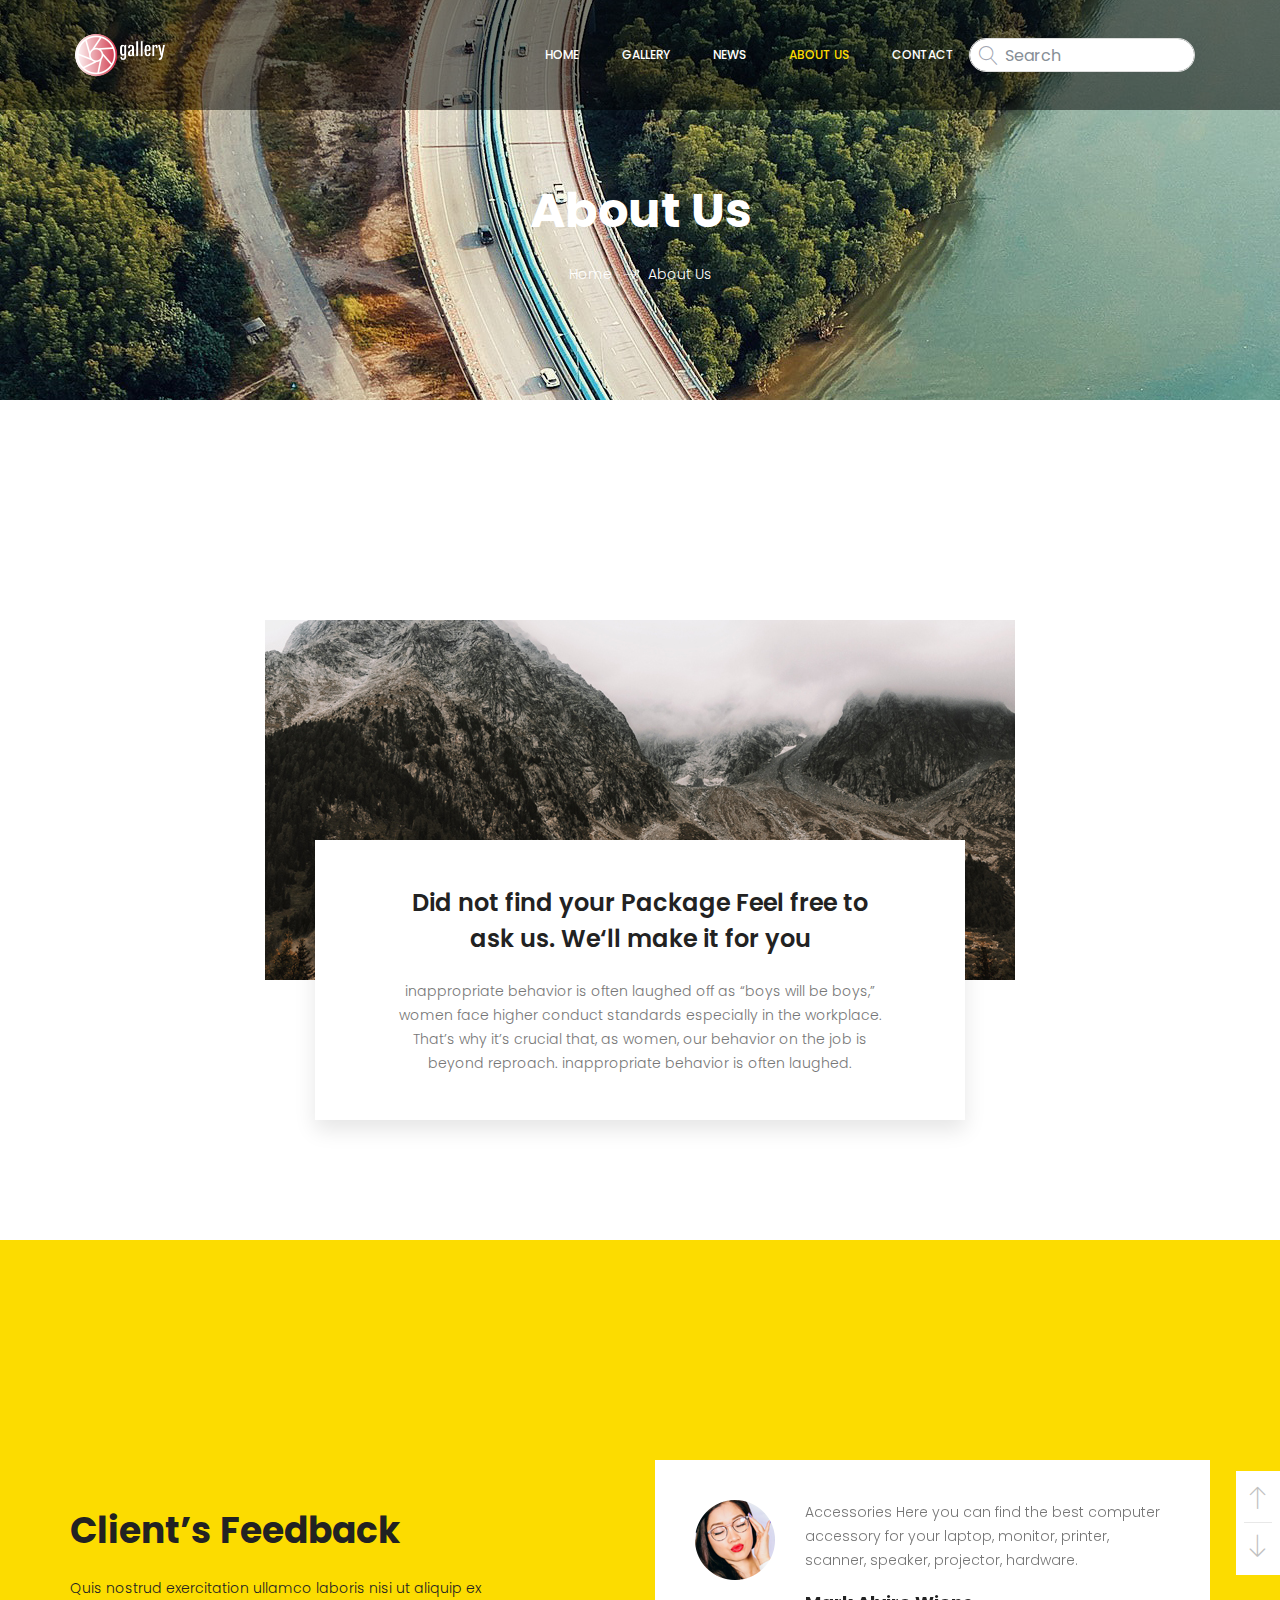
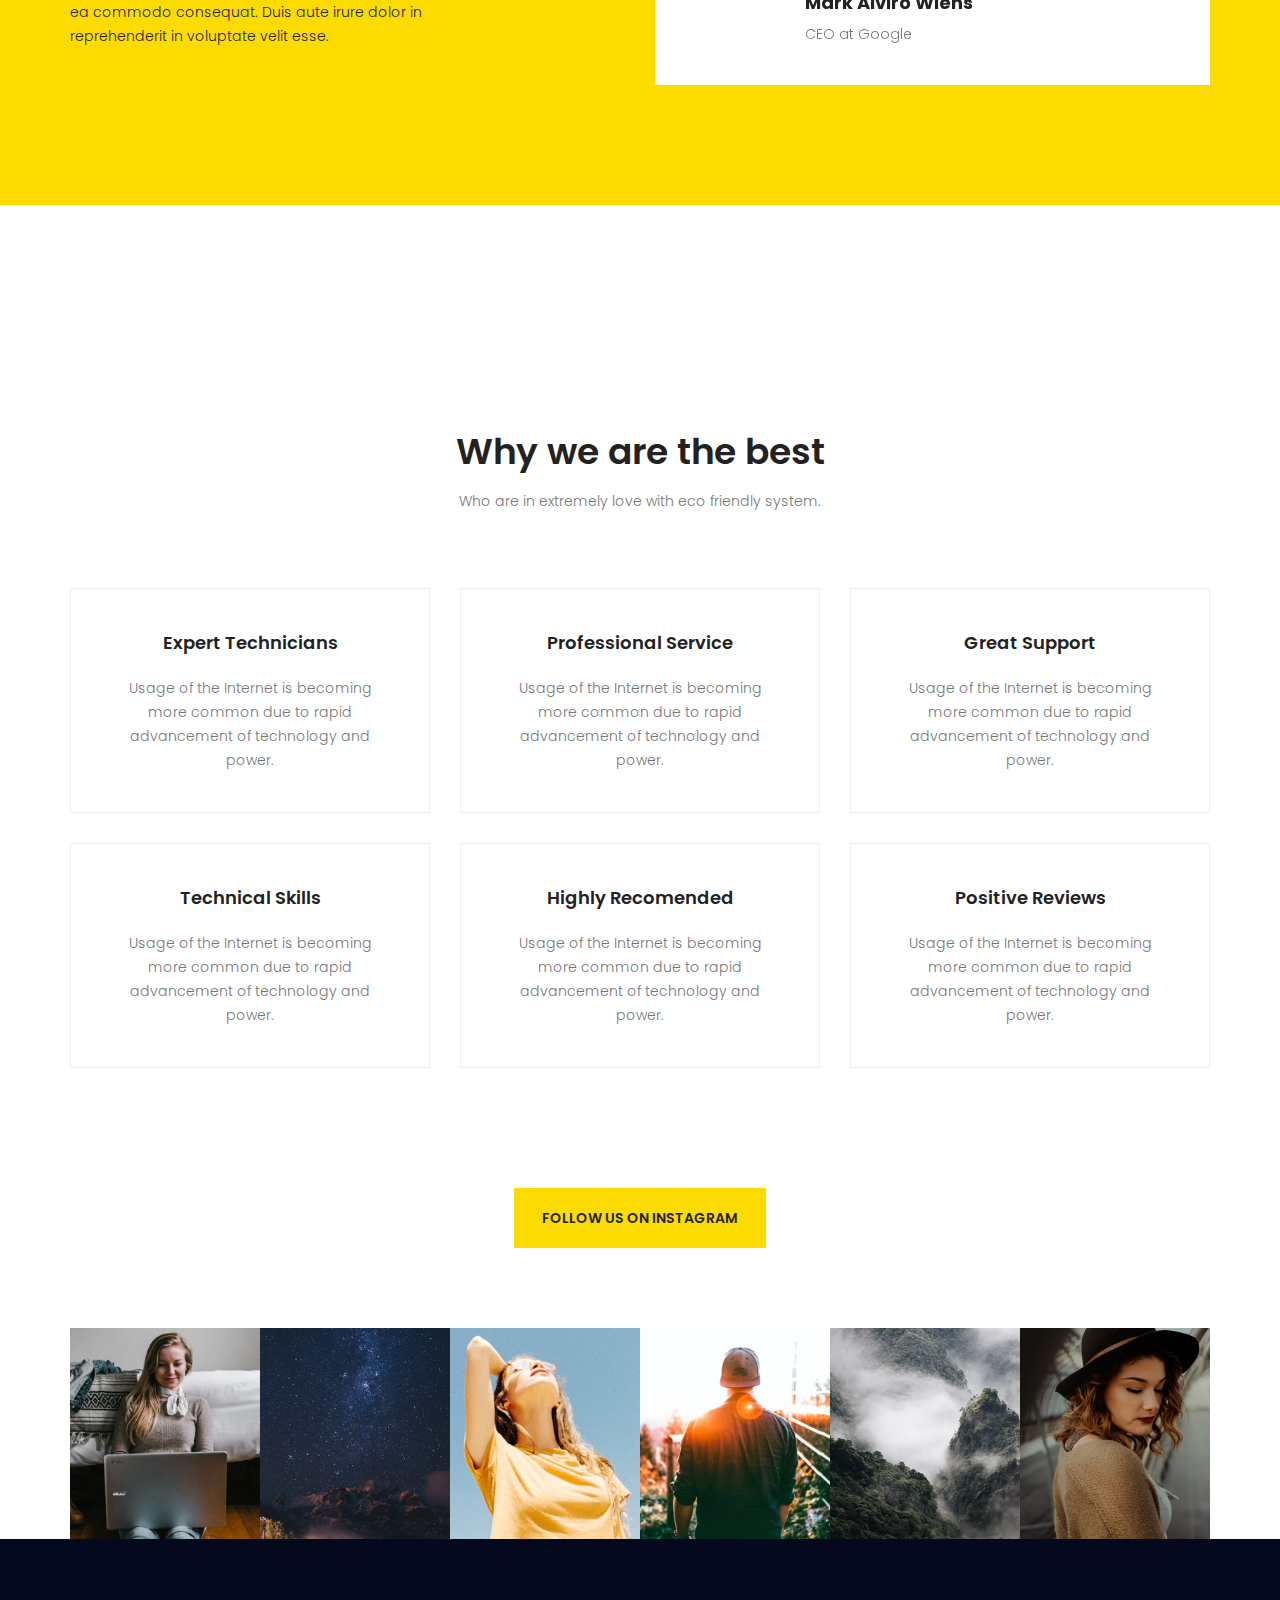
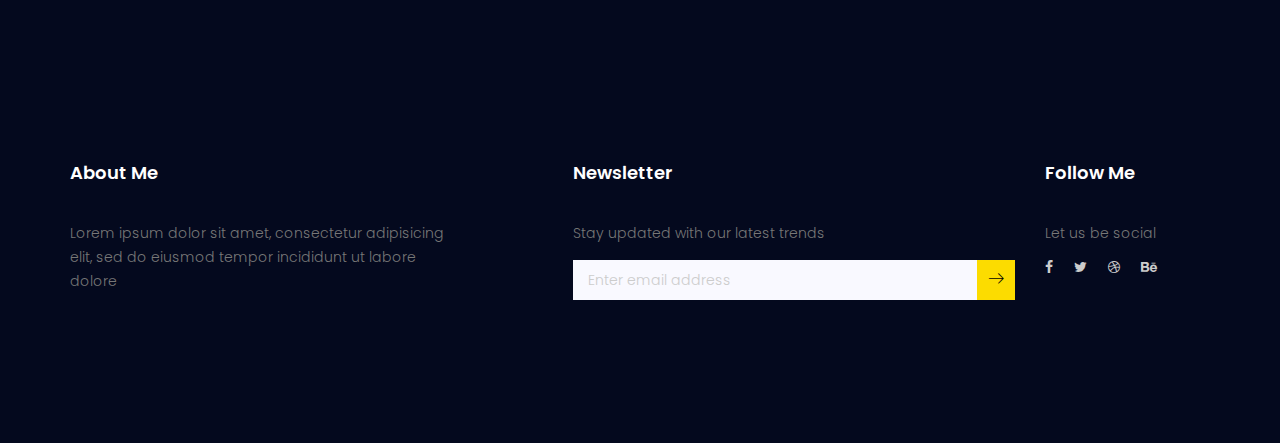
==== gallery/about-us.html @ c35e929b "first commmite" ====
<!doctype html>
<html lang="en">
    <head>
        <!-- Required meta tags -->
        <meta charset="utf-8">
        <meta name="viewport" content="width=device-width, initial-scale=1, shrink-to-fit=no">
        <link rel="icon" href="img/favicon.png" type="image/png">
        <title>Bitmap Photography Multi</title>
        <!-- Bootstrap CSS -->
        <link rel="stylesheet" href="css/bootstrap.css">
        <link rel="stylesheet" href="vendors/linericon/style.css">
        <link rel="stylesheet" href="css/font-awesome.min.css">
        <link rel="stylesheet" href="vendors/owl-carousel/owl.carousel.min.css">
        <link rel="stylesheet" href="vendors/lightbox/simpleLightbox.css">
        <link rel="stylesheet" href="vendors/nice-select/css/nice-select.css">
        <link rel="stylesheet" href="vendors/animate-css/animate.css">
        <!-- main css -->
        <link rel="stylesheet" href="css/style.css">
        <link rel="stylesheet" href="css/responsive.css">
    </head>
    <body>
        
        <!--================Header Menu Area =================-->
        <header class="header_area">
            <nav class="navbar navbar-expand-lg navbar-light">
                <div class="container box_1620">
                    <!-- Brand and toggle get grouped for better mobile display -->
                    <a class="navbar-brand logo_h" href="index.html"><img src="img/logo.png" alt=""></a>
                    <button class="navbar-toggler" type="button" data-toggle="collapse" data-target="#navbarSupportedContent" aria-controls="navbarSupportedContent" aria-expanded="false" aria-label="Toggle navigation">
                        <span class="icon-bar"></span>
                        <span class="icon-bar"></span>
                        <span class="icon-bar"></span>
                    </button>
                    <!-- Collect the nav links, forms, and other content for toggling -->
                    <div class="collapse navbar-collapse offset" id="navbarSupportedContent">
						<ul class="nav navbar-nav menu_nav ml-auto">
							<li class="nav-item"><a class="nav-link" href="index.html">Home</a></li>
							<li class="nav-item"><a class="nav-link" href="gallery.html">Gallery</a></li>
							<li class="nav-item"><a class="nav-link" href="news.html">News</a></li>
							<li class="nav-item active"><a class="nav-link" href="about-us.html">About us</a></li>
							<li class="nav-item"><a class="nav-link" href="contact.html">Contact</a></li>
						</ul>

						<div class="col-sm-3">
							<div class="search-box">
								<i class="lnr lnr-magnifier"></i>
								<input type="text" class="form-control" placeholder="Search">
							</div>
						</div>
                    </div> 
                </div>
            </nav>
        </header>
        <!--================Header Menu Area =================-->
        
        <!--================Home Banner Area =================-->
        <section class="banner_area">
            <div class="banner_inner d-flex align-items-center">
            	<div class="overlay bg-parallax" data-stellar-ratio="0.9" data-stellar-vertical-offset="0" data-background=""></div>
				<div class="container">
					<div class="banner_content text-center">
						<h2>About Us</h2>
						<div class="page_link">
							<a href="#">Home</a>
							<a href="#">About Us</a>
						</div>
					</div>
				</div>
            </div>
        </section>
        <!--================End Home Banner Area =================-->
        
        <!--================Find View Area =================-->
        <section class="find_view_area p_120">
        	<div class="container">
        		<div class="find_inner">
        			<img class="img-fluid" src="img/find-1.jpg" alt="">
        			<div class="find_text">
        				<div class="find_text_inner">
        					<h4>Did not find your Package Feel free to ask us. We‘ll make it for you</h4>
        					<p>inappropriate behavior is often laughed off as “boys will be boys,” women face higher conduct standards especially in the workplace. That’s why it’s crucial that, as women, our behavior on the job is beyond reproach. inappropriate behavior is often laughed.</p>
        				</div>
        			</div>
        		</div>
        	</div>
        </section>
        <!--================End Find Vies Area =================-->
        
        <!--================Testimonials Area =================-->
        <section class="testimonials_area p_120">
        	<div class="container">
        		<div class="row testimonials_inner">
        			<div class="col-lg-6">
        				<div class="c_feedback_text">
        					<h4>Client’s Feedback</h4>
        					<p>Quis nostrud exercitation ullamco laboris nisi ut aliquip ex ea commodo consequat. Duis aute irure dolor in reprehenderit in voluptate velit esse.</p>
        				</div>
        			</div>
        			<div class="col-lg-6">
        				<div class="t_slider owl-carousel">
        					<div class="item">
        						<div class="media">
        							<div class="d-flex">
        								<img src="img/testimonials/test-1.png" alt="">
        							</div>
        							<div class="media-body">
        								<p>Accessories Here you can find the best computer accessory for your laptop, monitor, printer, scanner, speaker, projector, hardware.</p>
        								<h4>Mark Alviro Wiens</h4>
        								<h6>CEO at Google</h6>
        							</div>
        						</div>
        					</div>
        					<div class="item">
        						<div class="media">
        							<div class="d-flex">
        								<img src="img/testimonials/test-1.png" alt="">
        							</div>
        							<div class="media-body">
        								<p>Accessories Here you can find the best computer accessory for your laptop, monitor, printer, scanner, speaker, projector, hardware.</p>
        								<h4>Mark Alviro Wiens</h4>
        								<h6>CEO at Google</h6>
        							</div>
        						</div>
        					</div>
        				</div>
        			</div>
        		</div>
        	</div>
        </section>
        <!--================End Testimonials Area =================-->
        
        <!--================Service Area =================-->
        <section class="service_area p_120">
        	<div class="container">
        		<div class="main_title">
        			<h2>Why we are the best</h2>
        			<p>Who are in extremely love with eco friendly system.</p>
        		</div>
        		<div class="row service_inner">
        			<div class="col-lg-4 col-md-6">
        				<div class="service_item">
        					<a href="#"><h4>Expert Technicians</h4></a>
        					<p>Usage of the Internet is becoming more common due to rapid advancement of technology and power.</p>
        				</div>
        			</div>
        			<div class="col-lg-4 col-md-6">
        				<div class="service_item">
        					<a href="#"><h4>Professional Service</h4></a>
        					<p>Usage of the Internet is becoming more common due to rapid advancement of technology and power.</p>
        				</div>
        			</div>
        			<div class="col-lg-4 col-md-6">
        				<div class="service_item">
        					<a href="#"><h4>Great Support</h4></a>
        					<p>Usage of the Internet is becoming more common due to rapid advancement of technology and power.</p>
        				</div>
        			</div>
        			<div class="col-lg-4 col-md-6">
        				<div class="service_item">
        					<a href="#"><h4>Technical Skills</h4></a>
        					<p>Usage of the Internet is becoming more common due to rapid advancement of technology and power.</p>
        				</div>
        			</div>
        			<div class="col-lg-4 col-md-6">
        				<div class="service_item">
        					<a href="#"><h4>Highly Recomended</h4></a>
        					<p>Usage of the Internet is becoming more common due to rapid advancement of technology and power.</p>
        				</div>
        			</div>
        			<div class="col-lg-4 col-md-6">
        				<div class="service_item">
        					<a href="#"><h4>Positive Reviews</h4></a>
        					<p>Usage of the Internet is becoming more common due to rapid advancement of technology and power.</p>
        				</div>
        			</div>
        		</div>
        	</div>
        </section>
        <!--================End Service Area =================-->
        
        <!--================Instagram Area =================-->
        <section class="instagram_area">
        	<div class="container box_1620">
        		<div class="insta_btn">
        			<a class="btn theme_btn" href="#">Follow us on instagram</a>
        		</div>
        		<div class="instagram_image row m0">
        			<a href="#"><img src="img/instagram/ins-1.jpg" alt=""></a>
        			<a href="#"><img src="img/instagram/ins-2.jpg" alt=""></a>
        			<a href="#"><img src="img/instagram/ins-3.jpg" alt=""></a>
        			<a href="#"><img src="img/instagram/ins-4.jpg" alt=""></a>
        			<a href="#"><img src="img/instagram/ins-5.jpg" alt=""></a>
        			<a href="#"><img src="img/instagram/ins-6.jpg" alt=""></a>
        		</div>
        	</div>
        </section>
        <!--================End Instagram Area =================-->
        
        <!--================Footer Area =================-->
        <footer class="footer_area p_120">
        	<div class="container">
        		<div class="row footer_inner">
        			<div class="col-lg-5 col-sm-6">
        				<aside class="f_widget ab_widget">
        					<div class="f_title">
        						<h3>About Me</h3>
        					</div>
        					<p>Lorem ipsum dolor sit amet, consectetur adipisicing elit, sed do eiusmod tempor incididunt ut labore dolore </p>

        				</aside>
        			</div>
        			<div class="col-lg-5 col-sm-6">
        				<aside class="f_widget news_widget">
        					<div class="f_title">
        						<h3>Newsletter</h3>
        					</div>
        					<p>Stay updated with our latest trends</p>
        					<div id="mc_embed_signup">
                                <form target="_blank" action="https://spondonit.us12.list-manage.com/subscribe/post?u=1462626880ade1ac87bd9c93a&amp;id=92a4423d01" method="get" class="subscribe_form relative">
                                	<div class="input-group d-flex flex-row">
                                        <input name="EMAIL" placeholder="Enter email address" onfocus="this.placeholder = ''" onblur="this.placeholder = 'Email Address '" required="" type="email">
                                        <button class="btn sub-btn"><span class="lnr lnr-arrow-right"></span></button>		
                                    </div>				
                                    <div class="mt-10 info"></div>
                                </form>
                            </div>
        				</aside>
        			</div>
        			<div class="col-lg-2">
        				<aside class="f_widget social_widget">
        					<div class="f_title">
        						<h3>Follow Me</h3>
        					</div>
        					<p>Let us be social</p>
        					<ul class="list">
        						<li><a href="#"><i class="fa fa-facebook"></i></a></li>
        						<li><a href="#"><i class="fa fa-twitter"></i></a></li>
        						<li><a href="#"><i class="fa fa-dribbble"></i></a></li>
        						<li><a href="#"><i class="fa fa-behance"></i></a></li>
        					</ul>
        				</aside>
        			</div>
        		</div>
        	</div>
        </footer>
        <!--================End Footer Area =================-->
        
        
        
        
        
        <!-- Optional JavaScript -->
        <!-- jQuery first, then Popper.js, then Bootstrap JS -->
        <script src="js/jquery-3.2.1.min.js"></script>
        <script src="js/popper.js"></script>
        <script src="js/bootstrap.min.js"></script>
        <script src="js/stellar.js"></script>
        <script src="vendors/lightbox/simpleLightbox.min.js"></script>
        <script src="vendors/nice-select/js/jquery.nice-select.min.js"></script>
        <script src="vendors/isotope/imagesloaded.pkgd.min.js"></script>
        <script src="vendors/isotope/isotope-min.js"></script>
        <script src="vendors/owl-carousel/owl.carousel.min.js"></script>
        <script src="js/jquery.ajaxchimp.min.js"></script>
        <script src="js/mail-script.js"></script>
        <script src="js/theme.js"></script>
    </body>
</html>
---- gallery/vendors/linericon/style.css ----
@font-face {
	font-family: 'Linearicons-Free';
	src:url('fonts/Linearicons-Free.eot?w118d');
	src:url('fonts/Linearicons-Free.eot?#iefixw118d') format('embedded-opentype'),
		url('fonts/Linearicons-Free.woff2?w118d') format('woff2'),
		url('fonts/Linearicons-Free.woff?w118d') format('woff'),
		url('fonts/Linearicons-Free.ttf?w118d') format('truetype'),
		url('fonts/Linearicons-Free.svg?w118d#Linearicons-Free') format('svg');
	font-weight: normal;
	font-style: normal;
}

.lnr {
	font-family: 'Linearicons-Free';
	speak: none;
	font-style: normal;
	font-weight: normal;
	font-variant: normal;
	text-transform: none;
	line-height: 1;

	/* Better Font Rendering =========== */
	-webkit-font-smoothing: antialiased;
	-moz-osx-font-smoothing: grayscale;
}

.lnr-home:before {
	content: "\e800";
}
.lnr-apartment:before {
	content: "\e801";
}
.lnr-pencil:before {
	content: "\e802";
}
.lnr-magic-wand:before {
	content: "\e803";
}
.lnr-drop:before {
	content: "\e804";
}
.lnr-lighter:before {
	content: "\e805";
}
.lnr-poop:before {
	content: "\e806";
}
.lnr-sun:before {
	content: "\e807";
}
.lnr-moon:before {
	content: "\e808";
}
.lnr-cloud:before {
	content: "\e809";
}
.lnr-cloud-upload:before {
	content: "\e80a";
}
.lnr-cloud-download:before {
	content: "\e80b";
}
.lnr-cloud-sync:before {
	content: "\e80c";
}
.lnr-cloud-check:before {
	content: "\e80d";
}
.lnr-database:before {
	content: "\e80e";
}
.lnr-lock:before {
	content: "\e80f";
}
.lnr-cog:before {
	content: "\e810";
}
.lnr-trash:before {
	content: "\e811";
}
.lnr-dice:before {
	content: "\e812";
}
.lnr-heart:before {
	content: "\e813";
}
.lnr-star:before {
	content: "\e814";
}
.lnr-star-half:before {
	content: "\e815";
}
.lnr-star-empty:before {
	content: "\e816";
}
.lnr-flag:before {
	content: "\e817";
}
.lnr-envelope:before {
	content: "\e818";
}
.lnr-paperclip:before {
	content: "\e819";
}
.lnr-inbox:before {
	content: "\e81a";
}
.lnr-eye:before {
	content: "\e81b";
}
.lnr-printer:before {
	content: "\e81c";
}
.lnr-file-empty:before {
	content: "\e81d";
}
.lnr-file-add:before {
	content: "\e81e";
}
.lnr-enter:before {
	content: "\e81f";
}
.lnr-exit:before {
	content: "\e820";
}
.lnr-graduation-hat:before {
	content: "\e821";
}
.lnr-license:before {
	content: "\e822";
}
.lnr-music-note:before {
	content: "\e823";
}
.lnr-film-play:before {
	content: "\e824";
}
.lnr-camera-video:before {
	content: "\e825";
}
.lnr-camera:before {
	content: "\e826";
}
.lnr-picture:before {
	content: "\e827";
}
.lnr-book:before {
	content: "\e828";
}
.lnr-bookmark:before {
	content: "\e829";
}
.lnr-user:before {
	content: "\e82a";
}
.lnr-users:before {
	content: "\e82b";
}
.lnr-shirt:before {
	content: "\e82c";
}
.lnr-store:before {
	content: "\e82d";
}
.lnr-cart:before {
	content: "\e82e";
}
.lnr-tag:before {
	content: "\e82f";
}
.lnr-phone-handset:before {
	content: "\e830";
}
.lnr-phone:before {
	content: "\e831";
}
.lnr-pushpin:before {
	content: "\e832";
}
.lnr-map-marker:before {
	content: "\e833";
}
.lnr-map:before {
	content: "\e834";
}
.lnr-location:before {
	content: "\e835";
}
.lnr-calendar-full:before {
	content: "\e836";
}
.lnr-keyboard:before {
	content: "\e837";
}
.lnr-spell-check:before {
	content: "\e838";
}
.lnr-screen:before {
	content: "\e839";
}
.lnr-smartphone:before {
	content: "\e83a";
}
.lnr-tablet:before {
	content: "\e83b";
}
.lnr-laptop:before {
	content: "\e83c";
}
.lnr-laptop-phone:before {
	content: "\e83d";
}
.lnr-power-switch:before {
	content: "\e83e";
}
.lnr-bubble:before {
	content: "\e83f";
}
.lnr-heart-pulse:before {
	content: "\e840";
}
.lnr-construction:before {
	content: "\e841";
}
.lnr-pie-chart:before {
	content: "\e842";
}
.lnr-chart-bars:before {
	content: "\e843";
}
.lnr-gift:before {
	content: "\e844";
}
.lnr-diamond:before {
	content: "\e845";
}
.lnr-linearicons:before {
	content: "\e846";
}
.lnr-dinner:before {
	content: "\e847";
}
.lnr-coffee-cup:before {
	content: "\e848";
}
.lnr-leaf:before {
	content: "\e849";
}
.lnr-paw:before {
	content: "\e84a";
}
.lnr-rocket:before {
	content: "\e84b";
}
.lnr-briefcase:before {
	content: "\e84c";
}
.lnr-bus:before {
	content: "\e84d";
}
.lnr-car:before {
	content: "\e84e";
}
.lnr-train:before {
	content: "\e84f";
}
.lnr-bicycle:before {
	content: "\e850";
}
.lnr-wheelchair:before {
	content: "\e851";
}
.lnr-select:before {
	content: "\e852";
}
.lnr-earth:before {
	content: "\e853";
}
.lnr-smile:before {
	content: "\e854";
}
.lnr-sad:before {
	content: "\e855";
}
.lnr-neutral:before {
	content: "\e856";
}
.lnr-mustache:before {
	content: "\e857";
}
.lnr-alarm:before {
	content: "\e858";
}
.lnr-bullhorn:before {
	content: "\e859";
}
.lnr-volume-high:before {
	content: "\e85a";
}
.lnr-volume-medium:before {
	content: "\e85b";
}
.lnr-volume-low:before {
	content: "\e85c";
}
.lnr-volume:before {
	content: "\e85d";
}
.lnr-mic:before {
	content: "\e85e";
}
.lnr-hourglass:before {
	content: "\e85f";
}
.lnr-undo:before {
	content: "\e860";
}
.lnr-redo:before {
	content: "\e861";
}
.lnr-sync:before {
	content: "\e862";
}
.lnr-history:before {
	content: "\e863";
}
.lnr-clock:before {
	content: "\e864";
}
.lnr-download:before {
	content: "\e865";
}
.lnr-upload:before {
	content: "\e866";
}
.lnr-enter-down:before {
	content: "\e867";
}
.lnr-exit-up:before {
	content: "\e868";
}
.lnr-bug:before {
	content: "\e869";
}
.lnr-code:before {
	content: "\e86a";
}
.lnr-link:before {
	content: "\e86b";
}
.lnr-unlink:before {
	content: "\e86c";
}
.lnr-thumbs-up:before {
	content: "\e86d";
}
.lnr-thumbs-down:before {
	content: "\e86e";
}
.lnr-magnifier:before {
	content: "\e86f";
}
.lnr-cross:before {
	content: "\e870";
}
.lnr-menu:before {
	content: "\e871";
}
.lnr-list:before {
	content: "\e872";
}
.lnr-chevron-up:before {
	content: "\e873";
}
.lnr-chevron-down:before {
	content: "\e874";
}
.lnr-chevron-left:before {
	content: "\e875";
}
.lnr-chevron-right:before {
	content: "\e876";
}
.lnr-arrow-up:before {
	content: "\e877";
}
.lnr-arrow-down:before {
	content: "\e878";
}
.lnr-arrow-left:before {
	content: "\e879";
}
.lnr-arrow-right:before {
	content: "\e87a";
}
.lnr-move:before {
	content: "\e87b";
}
.lnr-warning:before {
	content: "\e87c";
}
.lnr-question-circle:before {
	content: "\e87d";
}
.lnr-menu-circle:before {
	content: "\e87e";
}
.lnr-checkmark-circle:before {
	content: "\e87f";
}
.lnr-cross-circle:before {
	content: "\e880";
}
.lnr-plus-circle:before {
	content: "\e881";
}
.lnr-circle-minus:before {
	content: "\e882";
}
.lnr-arrow-up-circle:before {
	content: "\e883";
}
.lnr-arrow-down-circle:before {
	content: "\e884";
}
.lnr-arrow-left-circle:before {
	content: "\e885";
}
.lnr-arrow-right-circle:before {
	content: "\e886";
}
.lnr-chevron-up-circle:before {
	content: "\e887";
}
.lnr-chevron-down-circle:before {
	content: "\e888";
}
.lnr-chevron-left-circle:before {
	content: "\e889";
}
.lnr-chevron-right-circle:before {
	content: "\e88a";
}
.lnr-crop:before {
	content: "\e88b";
}
.lnr-frame-expand:before {
	content: "\e88c";
}
.lnr-frame-contract:before {
	content: "\e88d";
}
.lnr-layers:before {
	content: "\e88e";
}
.lnr-funnel:before {
	content: "\e88f";
}
.lnr-text-format:before {
	content: "\e890";
}
.lnr-text-format-remove:before {
	content: "\e891";
}
.lnr-text-size:before {
	content: "\e892";
}
.lnr-bold:before {
	content: "\e893";
}
.lnr-italic:before {
	content: "\e894";
}
.lnr-underline:before {
	content: "\e895";
}
.lnr-strikethrough:before {
	content: "\e896";
}
.lnr-highlight:before {
	content: "\e897";
}
.lnr-text-align-left:before {
	content: "\e898";
}
.lnr-text-align-center:before {
	content: "\e899";
}
.lnr-text-align-right:before {
	content: "\e89a";
}
.lnr-text-align-justify:before {
	content: "\e89b";
}
.lnr-line-spacing:before {
	content: "\e89c";
}
.lnr-indent-increase:before {
	content: "\e89d";
}
.lnr-indent-decrease:before {
	content: "\e89e";
}
.lnr-pilcrow:before {
	content: "\e89f";
}
.lnr-direction-ltr:before {
	content: "\e8a0";
}
.lnr-direction-rtl:before {
	content: "\e8a1";
}
.lnr-page-break:before {
	content: "\e8a2";
}
.lnr-sort-alpha-asc:before {
	content: "\e8a3";
}
.lnr-sort-amount-asc:before {
	content: "\e8a4";
}
.lnr-hand:before {
	content: "\e8a5";
}
.lnr-pointer-up:before {
	content: "\e8a6";
}
.lnr-pointer-right:before {
	content: "\e8a7";
}
.lnr-pointer-down:before {
	content: "\e8a8";
}
.lnr-pointer-left:before {
	content: "\e8a9";
}
---- gallery/vendors/lightbox/simpleLightbox.css ----
.slbOverlay, .slbWrapOuter, .slbWrap {
  position: fixed;
  top: 0;
  right: 0;
  bottom: 0;
  left: 0;
}

.slbOverlay {
  overflow: hidden;
  z-index: 2000;
  background-color: #000;
  opacity: 0.7;
  filter: alpha(opacity=70);
  -webkit-animation: slbOverlay 0.5s;
  -moz-animation: slbOverlay 0.5s;
  animation: slbOverlay 0.5s;
}

.slbWrapOuter {
  overflow-x: hidden;
  overflow-y: auto;
  z-index: 2010;
}

.slbWrap {
  position: absolute;
  text-align: center;
}

.slbWrap:before {
  content: "";
  display: inline-block;
  height: 100%;
  vertical-align: middle;
}

.slbContentOuter {
  display: inline-block;
  vertical-align: middle;
  margin: 0px auto;
  padding: 0 1em;
  box-sizing: border-box;
  z-index: 2020;
  text-align: left;
  max-width: 100%;
}

.slbContentEl .slbContentOuter {
  padding: 5em 1em;
}

.slbContent {
  position: relative;
}

.slbContentEl .slbContent {
  -webkit-animation: slbEnter 0.3s;
  -moz-animation: slbEnter 0.3s;
  animation: slbEnter 0.3s;
  background-color: #fff;
  box-shadow: 0 0.2em 1em rgba(0, 0, 0, 0.4);
}

.slbImageWrap {
  -webkit-animation: slbEnter 0.3s;
  -moz-animation: slbEnter 0.3s;
  animation: slbEnter 0.3s;
  position: relative;
}

.slbImageWrap:after {
  content: "";
  position: absolute;
  left: 0;
  right: 0;
  top: 5em;
  bottom: 5em;
  display: block;
  z-index: -1;
  box-shadow: 0 0.2em 1em rgba(0, 0, 0, 0.6);
  background-color: #FFF;
}

.slbImage {
  width: auto;
  max-width: 100%;
  height: auto;
  display: block;
  line-height: 0;
  box-sizing: border-box;
  padding: 5em 0;
  margin: 0 auto;
}

.slbCaption {
  display: inline-block;
  max-width: 100%;
  overflow: hidden;
  text-overflow: ellipsis;
  white-space: nowrap;
  word-wrap: normal;
  font-size: 1.4em;
  position: absolute;
  left: 0;
  right: 0;
  bottom: 0;
  padding: 0.71429em 0;
  color: #fff;
  color: rgba(255, 255, 255, 0.7);
  text-align: center;
}

.slbCloseBtn, .slbArrow {
  margin: 0;
  padding: 0;
  border: 0;
  cursor: pointer;
  background: none;
}

.slbCloseBtn::-moz-focus-inner, .slbArrow::-moz-focus-inner {
  padding: 0;
  border: 0;
}

.slbCloseBtn:hover, .slbArrow:hover {
  opacity: 0.5;
}

.slbCloseBtn:active, .slbArrow:active {
  opacity: 0.8;
}

.slbCloseBtn {
  -webkit-animation: slbEnter 0.3s;
  -moz-animation: slbEnter 0.3s;
  animation: slbEnter 0.3s;
  font-size: 3em;
  width: 1.66667em;
  height: 1.66667em;
  line-height: 1.66667em;
  position: absolute;
  right: -0.33333em;
  top: 0;
  color: #fff;
  color: rgba(255, 255, 255, 0.7);
  text-align: center;
    outline: none;
    box-shadow: none;
}

.slbLoading .slbCloseBtn {
  display: none;
}

.slbLoadingText {
  font-size: 1.4em;
  color: #fff;
  color: rgba(255, 255, 255, 0.9);
}

.slbArrows {
  position: fixed;
  top: 50%;
  left: 0;
  right: 0;
}

.slbLoading .slbArrows {
  display: none;
}

.slbArrow {
  position: absolute;
  top: 50%;
  margin-top: -5em;
  width: 5em;
  height: 10em;
  opacity: 0.7;
  text-indent: -999em;
  overflow: hidden;
    outline: none;
    box-shadow: none;
}

.slbArrow:before {
  content: "";
  position: absolute;
  top: 50%;
  left: 50%;
  margin: -0.8em 0 0 -0.8em;
  border: 0.8em solid transparent;
}

.slbArrow.next {
  right: 0;
}

.slbArrow.next:before {
  border-left-color: #fff;
}

.slbArrow.prev {
  left: 0;
}

.slbArrow.prev:before {
  border-right-color: #fff;
}

.slbIframeCont {
  width: 80em;
  height: 0;
  overflow: hidden;
  padding-top: 56.25%;
  margin: 5em 0;
}

.slbIframe {
  position: absolute;
  top: 0;
  left: 0;
  width: 100%;
  height: 100%;
  box-shadow: 0 0.2em 1em rgba(0, 0, 0, 0.6);
  background: #000;
}

@-webkit-keyframes slbOverlay {
  from {
    opacity: 0;
  }
  to {
    opacity: 0.7;
  }
}

@-moz-keyframes slbOverlay {
  from {
    opacity: 0;
  }
  to {
    opacity: 0.7;
  }
}

@keyframes slbOverlay {
  from {
    opacity: 0;
  }
  to {
    opacity: 0.7;
  }
}

@-webkit-keyframes slbEnter {
  from {
    opacity: 0;
    -webkit-transform: translate3d(0, -1em, 0);
  }
  to {
    opacity: 1;
    -webkit-transform: translate3d(0, 0, 0);
  }
}

@-moz-keyframes slbEnter {
  from {
    opacity: 0;
    -moz-transform: translate3d(0, -1em, 0);
  }
  to {
    opacity: 1;
    -moz-transform: translate3d(0, 0, 0);
  }
}

@keyframes slbEnter {
  from {
    opacity: 0;
    -webkit-transform: translate3d(0, -1em, 0);
    -moz-transform: translate3d(0, -1em, 0);
    -ms-transform: translate3d(0, -1em, 0);
    -o-transform: translate3d(0, -1em, 0);
    transform: translate3d(0, -1em, 0);
  }
  to {
    opacity: 1;
    -webkit-transform: translate3d(0, 0, 0);
    -moz-transform: translate3d(0, 0, 0);
    -ms-transform: translate3d(0, 0, 0);
    -o-transform: translate3d(0, 0, 0);
    transform: translate3d(0, 0, 0);
  }
}
---- gallery/vendors/nice-select/css/nice-select.css ----
.nice-select {
  -webkit-tap-highlight-color: transparent;
  background-color: #fff;
  border-radius: 5px;
  border: solid 1px #e8e8e8;
  box-sizing: border-box;
  clear: both;
  cursor: pointer;
  display: block;
  float: left;
  font-family: inherit;
  font-size: 14px;
  font-weight: normal;
  height: 42px;
  line-height: 40px;
  outline: none;
  padding-left: 18px;
  padding-right: 30px;
  position: relative;
  text-align: left !important;
  -webkit-transition: all 0.2s ease-in-out;
  transition: all 0.2s ease-in-out;
  -webkit-user-select: none;
     -moz-user-select: none;
      -ms-user-select: none;
          user-select: none;
  white-space: nowrap;
  width: auto; }
  .nice-select:hover {
    border-color: #dbdbdb; }
  .nice-select:active, .nice-select.open, .nice-select:focus {
    border-color: #999; }
  .nice-select:after {
    border-bottom: 2px solid #999;
    border-right: 2px solid #999;
    content: '';
    display: block;
    height: 5px;
    margin-top: -4px;
    pointer-events: none;
    position: absolute;
    right: 12px;
    top: 50%;
    -webkit-transform-origin: 66% 66%;
        -ms-transform-origin: 66% 66%;
            transform-origin: 66% 66%;
    -webkit-transform: rotate(45deg);
        -ms-transform: rotate(45deg);
            transform: rotate(45deg);
    -webkit-transition: all 0.15s ease-in-out;
    transition: all 0.15s ease-in-out;
    width: 5px; }
  .nice-select.open:after {
    -webkit-transform: rotate(-135deg);
        -ms-transform: rotate(-135deg);
            transform: rotate(-135deg); }
  .nice-select.open .list {
    opacity: 1;
    pointer-events: auto;
    -webkit-transform: scale(1) translateY(0);
        -ms-transform: scale(1) translateY(0);
            transform: scale(1) translateY(0); }
  .nice-select.disabled {
    border-color: #ededed;
    color: #999;
    pointer-events: none; }
    .nice-select.disabled:after {
      border-color: #cccccc; }
  .nice-select.wide {
    width: 100%; }
    .nice-select.wide .list {
      left: 0 !important;
      right: 0 !important; }
  .nice-select.right {
    float: right; }
    .nice-select.right .list {
      left: auto;
      right: 0; }
  .nice-select.small {
    font-size: 12px;
    height: 36px;
    line-height: 34px; }
    .nice-select.small:after {
      height: 4px;
      width: 4px; }
    .nice-select.small .option {
      line-height: 34px;
      min-height: 34px; }
  .nice-select .list {
    background-color: #fff;
    border-radius: 5px;
    box-shadow: 0 0 0 1px rgba(68, 68, 68, 0.11);
    box-sizing: border-box;
    margin-top: 4px;
    opacity: 0;
    overflow: hidden;
    padding: 0;
    pointer-events: none;
    position: absolute;
    top: 100%;
    left: 0;
    -webkit-transform-origin: 50% 0;
        -ms-transform-origin: 50% 0;
            transform-origin: 50% 0;
    -webkit-transform: scale(0.75) translateY(-21px);
        -ms-transform: scale(0.75) translateY(-21px);
            transform: scale(0.75) translateY(-21px);
    -webkit-transition: all 0.2s cubic-bezier(0.5, 0, 0, 1.25), opacity 0.15s ease-out;
    transition: all 0.2s cubic-bezier(0.5, 0, 0, 1.25), opacity 0.15s ease-out;
    z-index: 9; }
    .nice-select .list:hover .option:not(:hover) {
      background-color: transparent !important; }
  .nice-select .option {
    cursor: pointer;
    font-weight: 400;
    line-height: 40px;
    list-style: none;
    min-height: 40px;
    outline: none;
    padding-left: 18px;
    padding-right: 29px;
    text-align: left;
    -webkit-transition: all 0.2s;
    transition: all 0.2s; }
    .nice-select .option:hover, .nice-select .option.focus, .nice-select .option.selected.focus {
      background-color: #f6f6f6; }
    .nice-select .option.selected {
      font-weight: bold; }
    .nice-select .option.disabled {
      background-color: transparent;
      color: #999;
      cursor: default; }

.no-csspointerevents .nice-select .list {
  display: none; }

.no-csspointerevents .nice-select.open .list {
  display: block; }
---- gallery/css/style.css ----
/*----------------------------------------------------
@File: Default Styles
@Author: Rocky
@URL: http://wethemez.com
Author E-mail: rockybd1995@gmail.com

This file contains the styling for the actual theme, this
is the file you need to edit to change the look of the
theme.
---------------------------------------------------- */
/*=====================================================================
@Template Name: Bitmap
@Author: Rocky
@Developed By: Rocky
@Developer URL: http://rocky.wethemez.com
Author E-mail: rockybd1995@gmail.com

@Default Styles

Table of Content:
01/ Variables
02/ predefin
03/ header
04/ button
05/ banner
06/ breadcrumb
07/ about
08/ team
09/ project 
10/ price 
11/ team 
12/ blog 
13/ video  
14/ features  
15/ career  
16/ contact 
17/ footer

=====================================================================*/
/*----------------------------------------------------*/
/*font Variables*/
/*Color Variables*/
/*=================== fonts ====================*/
@import url("https://fonts.googleapis.com/css?family=Poppins:200,300,400,500,600,700");
/*---------------------------------------------------- */
/*----------------------------------------------------*/
.list {
  list-style: none;
  margin: 0px;
  padding: 0px;
}

a {
  text-decoration: none;
  -webkit-transition: all 0.3s ease-in-out;
  -o-transition: all 0.3s ease-in-out;
  transition: all 0.3s ease-in-out;
}

a:hover, a:focus {
  text-decoration: none;
  outline: none;
}

.row.m0 {
  margin: 0px;
}

.p0 {
  padding: 0px;
}

.mb_30 {
  margin-bottom: -30px;
}

body {
  line-height: 24px;
  font-size: 14px;
  font-family: "Poppins", sans-serif;
  font-weight: 300;
  color: #777777;
}

h1, h2, h3, h4, h5, h6 {
  font-family: "Poppins", sans-serif;
  font-weight: 600;
}

button:focus {
  outline: none;
  -webkit-box-shadow: none;
  box-shadow: none;
}

.p_120 {
  padding-top: 220px;
  padding-bottom: 120px;
}

.mt-25 {
  margin-top: 25px;
}

@media (min-width: 1200px) {
  .container {
    max-width: 1170px;
  }
}

@media (min-width: 1620px) {
  .container.box_1620 {
    max-width: 1650px;
  }
}

/* Main Title Area css
============================================================================================ */
.main_title {
  text-align: center;
  margin-bottom: 75px;
}

.main_title h2 {
  font-size: 36px;
  font-weight: 600;
  color: #222222;
  font-family: "Poppins", sans-serif;
  margin-bottom: 10px;
}

.main_title p {
  font-size: 14px;
  color: #777777;
  font-weight: 300;
  margin-bottom: 0px;
}

/* End Main Title Area css
============================================================================================ */
/*---------------------------------------------------- */
/*----------------------------------------------------*/
.header_area {
  position: absolute;
  width: 100%;
  top: 0;
  left: 0;
  z-index: 99;
  -webkit-transition: background 0.4s, all 0.3s linear;
  -o-transition: background 0.4s, all 0.3s linear;
  transition: background 0.4s, all 0.3s linear;
}

.header_area .navbar {
  background: transparent;
  padding: 0px;
  border: 0px;
  border-radius: 0px;
  background: rgba(0, 0, 0, 0.5);
}

.header_area .navbar .nav .nav-item {
  margin-right: 43px;
}

.header_area .navbar .nav .nav-item .nav-link {
  font: 500 12px/80px "Poppins", sans-serif;
  text-transform: uppercase;
  color: #fff;
  padding: 0px;
  display: inline-block;
}

.header_area .navbar .nav .nav-item .nav-link:after {
  display: none;
}

.header_area .navbar .nav .nav-item:hover .nav-link, .header_area .navbar .nav .nav-item.active .nav-link {
  color: #fcdc00;
}

.header_area .navbar .nav .nav-item.submenu {
  position: relative;
}

.header_area .navbar .nav .nav-item.submenu ul {
  border: none;
  padding: 0px;
  border-radius: 0px;
  -webkit-box-shadow: none;
  box-shadow: none;
  margin: 0px;
  background: #fff;
}

@media (min-width: 992px) {
  .header_area .navbar .nav .nav-item.submenu ul {
    position: absolute;
    top: 120%;
    left: 0px;
    min-width: 200px;
    text-align: left;
    opacity: 0;
    -webkit-transition: all 300ms ease-in;
    -o-transition: all 300ms ease-in;
    transition: all 300ms ease-in;
    visibility: hidden;
    display: block;
    border: none;
    padding: 0px;
    border-radius: 0px;
  }
}

.header_area .navbar .nav .nav-item.submenu ul:before {
  content: "";
  width: 0;
  height: 0;
  border-style: solid;
  border-width: 10px 10px 0 10px;
  border-color: #eeeeee transparent transparent transparent;
  position: absolute;
  right: 24px;
  top: 45px;
  z-index: 3;
  opacity: 0;
  -webkit-transition: all 400ms linear;
  -o-transition: all 400ms linear;
  transition: all 400ms linear;
}

.header_area .navbar .nav .nav-item.submenu ul .nav-item {
  display: block;
  float: none;
  margin-right: 0px;
  border-bottom: 1px solid #ededed;
  margin-left: 0px;
  -webkit-transition: all 0.4s linear;
  -o-transition: all 0.4s linear;
  transition: all 0.4s linear;
}

.header_area .navbar .nav .nav-item.submenu ul .nav-item .nav-link {
  line-height: 45px;
  color: #222222;
  padding: 0px 30px;
  -webkit-transition: all 150ms linear;
  -o-transition: all 150ms linear;
  transition: all 150ms linear;
  display: block;
  margin-right: 0px;
}

.header_area .navbar .nav .nav-item.submenu ul .nav-item:last-child {
  border-bottom: none;
}

.header_area .navbar .nav .nav-item.submenu ul .nav-item:hover .nav-link {
  background: #fcdc00;
  color: #222222;
}

@media (min-width: 992px) {
  .header_area .navbar .nav .nav-item.submenu:hover ul {
    visibility: visible;
    opacity: 1;
    top: 100%;
  }
}

.header_area .navbar .nav .nav-item.submenu:hover ul .nav-item {
  margin-top: 0px;
}

.header_area .navbar .nav .nav-item:last-child {
  margin-right: 0px;
}

.header_area .navbar .search {
  font-size: 12px;
  line-height: 60px;
  display: inline-block;
  color: #fff;
  margin-left: 220px;
}

.header_area .navbar .search i {
  font-weight: 600;
}

/*---------------------------------------------------- */
/*----------------------------------------------------*/
/* Home Banner Area css
============================================================================================ */
.home_banner_area {
  position: relative;
  z-index: 1;
  min-height: 900px;
}

.home_banner_area .banner_inner {
  position: relative;
  overflow: hidden;
  width: 100%;
  min-height: 900px;
}

.home_banner_area .banner_inner .overlay {
  background: url(../img/banner/home-banner.jpg) no-repeat scroll center center;
  position: absolute;
  left: 0;
  right: 0;
  top: 0;
  height: 100%;
  bottom: 0;
  z-index: -1;
}

.home_banner_area .banner_inner .banner_content {
  background: #000;
  max-width: 555px;
  margin: auto;
  padding: 45px 60px;
  color: #fff;
}

.home_banner_area .banner_inner .banner_content h2 {
  font-size: 36px;
  font-family: "Poppins", sans-serif;
  font-weight: 200;
  margin-bottom: 20px;
}

.home_banner_area .banner_inner .banner_content p {
  margin-bottom: 0px;
}

.home_banner_area .banner_inner .banner_content .theme_btn {
  margin-bottom: -110px;
}

.blog_banner {
  min-height: 780px;
  position: relative;
  z-index: 1;
}

.blog_banner .banner_inner {
  background: #04091e;
  position: relative;
  overflow: hidden;
  width: 100%;
  min-height: 780px;
  z-index: 1;
}

.blog_banner .banner_inner .overlay {
  background: url(../img/banner/banner-2.jpg) no-repeat scroll center center;
  opacity: .5;
}

.blog_banner .banner_inner .blog_b_text {
  max-width: 700px;
  margin: auto;
  color: #fff;
  margin-top: 90px;
}

.blog_banner .banner_inner .blog_b_text h2 {
  font-size: 60px;
  font-weight: 600;
  font-family: "Poppins", sans-serif;
  line-height: 66px;
  margin-bottom: 15px;
}

.blog_banner .banner_inner .blog_b_text p {
  font-size: 16px;
  margin-bottom: 35px;
}

.banner_area {
  position: relative;
  z-index: 1;
  min-height: 400px;
}

.banner_area .banner_inner {
  position: relative;
  overflow: hidden;
  width: 100%;
  min-height: 400px;
}

.banner_area .banner_inner .overlay {
  background: url(../img/banner/banner.jpg) no-repeat scroll center center;
  position: absolute;
  left: 0;
  right: 0;
  top: 0;
  height: 100%;
  bottom: 0;
  z-index: -1;
}

.banner_area .banner_inner .banner_content h2 {
  font-weight: bold;
  color: #fff;
  font-size: 48px;
  font-family: "Poppins", sans-serif;
  margin-bottom: 15px;
  padding-top: 60px;
}

.banner_area .banner_inner .banner_content .page_link a {
  font-size: 14px;
  color: #fff;
  font-family: "Poppins", sans-serif;
  margin-right: 32px;
  position: relative;
}

.banner_area .banner_inner .banner_content .page_link a:before {
  content: "\e87a";
  font-family: 'Linearicons-Free';
  position: absolute;
  right: -25px;
  top: 50%;
  -webkit-transform: translateY(-50%);
  -ms-transform: translateY(-50%);
  transform: translateY(-50%);
}

.banner_area .banner_inner .banner_content .page_link a:last-child {
  margin-right: 0px;
}

.banner_area .banner_inner .banner_content .page_link a:last-child:before {
  display: none;
}

.banner_area .banner_inner .banner_content .page_link a:hover {
  color: #fcdc00;
}

/* End Home Banner Area css
============================================================================================ */
/*---------------------------------------------------- */
/*----------------------------------------------------*/
/* Button Area css
============================================================================================ */
.theme_btn {
  background: #fcdc00;
  border-radius: 0px;
  border: none;
  color: #222222;
  font-size: 14px;
  font-weight: 600;
  text-transform: uppercase;
  padding: 0px 28px;
  line-height: 40px;
  -webkit-transition: all 300ms linear 0s;
  -o-transition: all 300ms linear 0s;
  transition: all 300ms linear 0s;
}

.theme_btn:hover {
  -webkit-box-shadow: 0px 10px 20px 0px rgba(0, 0, 0, 0.1);
  box-shadow: 0px 10px 20px 0px rgba(0, 0, 0, 0.1);
  color: #222222;
}

.theme_btn:focus {
  outline: none;
  -webkit-box-shadow: none;
  box-shadow: none;
}

.white_btn {
  line-height: 40px;
  background: #fff;
  color: #222222;
  padding: 0px 38px;
  font-size: 14px;
  font-weight: 500;
  display: inline-block;
  -webkit-transition: all 300ms linear 0s;
  -o-transition: all 300ms linear 0s;
  transition: all 300ms linear 0s;
}

.white_btn:hover {
  background: #fcdc00;
  color: #222222;
}

/* End Button Area css
============================================================================================ */
/*---------------------------------------------------- */
/*----------------------------------------------------*/
/* Home Galllery Area css
============================================================================================ */
.home_gallery_area {
  background: #f9f9ff;
}

.home_gallery_area .button_more {
  text-align: center;
  margin-top: 80px;
}

.isotope_fillter {
  background: #ffffff;
  border: 1px solid #eeeeee;
  margin-bottom: 80px;
}

.isotope_fillter .gallery_filter {
  text-align: center;
}

.isotope_fillter .gallery_filter li {
  display: inline-block;
  border-left: 1px solid #eeeeee;
  margin-right: -4px;
}

.isotope_fillter .gallery_filter li a {
  font-size: 12px;
  font-family: "Poppins", sans-serif;
  font-weight: 600;
  text-transform: uppercase;
  color: #222222;
  line-height: 48px;
  display: inline-block;
  padding: 0px 30px;
  margin: 0px;
}

.isotope_fillter .gallery_filter li:last-child {
  border-right: 1px solid #eeeeee;
  margin-right: 0px;
}

.isotope_fillter .gallery_filter li:hover a, .isotope_fillter .gallery_filter li.active a {
  background: #fcdc00;
  -webkit-box-shadow: 0px 10px 20px 0px rgba(0, 0, 0, 0.1);
  box-shadow: 0px 10px 20px 0px rgba(0, 0, 0, 0.1);
}

.gallery_f_inner {
  margin-bottom: -30px;
}

.h_gallery_item {
  position: relative;
  overflow: hidden;
  margin-bottom: 30px;
}

.h_gallery_item:before {
  content: "";
  width: 100%;
  height: 100%;
  position: absolute;
  left: 0px;
  top: 0px;
  background: rgba(0, 0, 0, 0.5);
  opacity: 0;
  -webkit-transition: all 300ms ease;
  -o-transition: all 300ms ease;
  transition: all 300ms ease;
}

.h_gallery_item img {
  width: 100%;
}

.h_gallery_item .hover {
  position: absolute;
  bottom: 30px;
  left: 0px;
  width: 100%;
  text-align: center;
  -webkit-transition: all 300ms ease;
  -o-transition: all 300ms ease;
  transition: all 300ms ease;
}

.h_gallery_item .hover h4 {
  color: #fff;
  font-size: 18px;
  font-weight: 600;
  font-family: "Poppins", sans-serif;
}

.h_gallery_item .hover .light {
  color: #fff;
  font-size: 30px;
  opacity: 0;
  -webkit-transition: all 300ms ease;
  -o-transition: all 300ms ease;
  transition: all 300ms ease;
}

.h_gallery_item:hover:before {
  opacity: 1;
}

.h_gallery_item:hover .hover {
  bottom: 50%;
  -webkit-transform: translateY(50%);
  -ms-transform: translateY(50%);
  transform: translateY(50%);
}

.h_gallery_item:hover .hover .light {
  opacity: 1;
}

/* End Home Galllery Area css
============================================================================================ */
/*---------------------------------------------------- */
/*----------------------------------------------------*/
/* Testimonials Area css
============================================================================================ */
.testimonials_area {
  background: #fcdc00;
  position: relative;
}

.testimonials_area .owl-prev, .testimonials_area .owl-next {
  position: absolute;
  right: 150px;
  background: #fff;
  font-size: 24px;
  color: #c1c1c1;
  padding-left: 10px;
  padding-right: 10px;
  -webkit-transition: all 300ms linear 0s;
  -o-transition: all 300ms linear 0s;
  transition: all 300ms linear 0s;
  cursor: pointer;
}

.testimonials_area .owl-prev:hover, .testimonials_area .owl-next:hover {
  color: #222222;
}

.testimonials_area .owl-prev {
  bottom: 50%;
  padding-top: 15px;
  padding-bottom: 10px;
}

.testimonials_area .owl-prev:before {
  content: "";
  width: 28px;
  background: #e8e8e8;
  position: absolute;
  left: 50%;
  -webkit-transform: translateX(-50%);
  -ms-transform: translateX(-50%);
  transform: translateX(-50%);
  bottom: 0px;
  height: 1px;
}

.testimonials_area .owl-next {
  top: 50%;
  padding-top: 10px;
  padding-bottom: 15px;
}

.c_feedback_text {
  max-width: 430px;
  margin-top: 44px;
}

.c_feedback_text h4 {
  font-size: 36px;
  font-weight: bold;
  color: #222222;
  font-family: "Poppins", sans-serif;
  margin-bottom: 18px;
}

.c_feedback_text p {
  font-size: 14px;
  line-height: 24px;
  color: #222222;
  font-family: "Poppins", sans-serif;
  margin-bottom: 0px;
}

.t_slider {
  background: #ffffff;
}

.t_slider .item .media {
  padding: 40px 45px 40px 40px;
}

.t_slider .item .media .d-flex {
  padding-right: 30px;
}

.t_slider .item .media .media-body p {
  font-size: 14px;
  line-height: 24px;
  font-family: "Poppins", sans-serif;
  color: #777777;
  margin-bottom: 17px;
}

.t_slider .item .media .media-body h4 {
  font-weight: bold;
  color: #222222;
  font-size: 18px;
  margin-bottom: 8px;
}

.t_slider .item .media .media-body h6 {
  font-size: 14px;
  font-family: "Poppins", sans-serif;
  font-weight: 300;
  color: #777777;
  margin-bottom: 0px;
}

/* End Testimonials Area css
============================================================================================ */
/*---------------------------------------------------- */
/*----------------------------------------------------*/
/* Service Area css
============================================================================================ */
.service_inner {
  margin-bottom: -30px;
}

.service_item {
  text-align: center;
  border: 1px solid #eeeeee;
  padding: 40px;
  margin-bottom: 30px;
  -webkit-transition: all 300ms ease;
  -o-transition: all 300ms ease;
  transition: all 300ms ease;
}

.service_item i {
  color: #222222;
  font-size: 42px;
  margin-bottom: 30px;
  display: block;
}

.service_item h4 {
  color: #222222;
  font-size: 18px;
  font-family: "Poppins", sans-serif;
  margin-bottom: 20px;
}

.service_item p {
  margin-bottom: 0px;
  color: #777777;
  font-size: 14px;
  line-height: 24px;
}

.service_item:hover {
  background: #fcdc00;
}

.service_item:hover p {
  color: #222222;
}

/* End Service Area css
============================================================================================ */
/* Find View Area css
============================================================================================ */
.find_inner {
  max-width: 750px;
  margin: 0 auto;
}

.find_inner .find_text {
  padding-left: 50px;
  padding-right: 50px;
}

.find_inner .find_text .find_text_inner {
  background: #fff;
  margin-top: -140px;
  z-index: 2;
  position: relative;
  padding-left: 80px;
  padding-right: 80px;
  text-align: center;
  padding-top: 45px;
  padding-bottom: 45px;
  -webkit-box-shadow: 0px 10px 20px 0px rgba(0, 0, 0, 0.1);
  box-shadow: 0px 10px 20px 0px rgba(0, 0, 0, 0.1);
}

.find_inner .find_text .find_text_inner h4 {
  color: #222222;
  font-family: "Poppins", sans-serif;
  font-weight: 600;
  font-size: 24px;
  line-height: 36px;
  margin-bottom: 22px;
}

.find_inner .find_text .find_text_inner p {
  font-size: 14px;
  line-height: 24px;
  font-family: "Poppins", sans-serif;
  color: #777777;
  margin-bottom: 0px;
}

/* End Find View Area css
============================================================================================ */
/*---------------------------------------------------- */
/*----------------------------------------------------*/
/* Instagram Area css
============================================================================================ */
.instagram_area .insta_btn {
  text-align: center;
  padding-bottom: 80px;
}

.instagram_area .insta_btn .theme_btn {
  line-height: 60px;
  padding: 0px 28px;
}

.instagram_area.top_pad {
  padding-top: 120px;
}

.instagram_image a {
  -webkit-box-flex: 0;
  -ms-flex: 0 0 16.667%;
  flex: 0 0 16.667%;
  max-width: 16.667%;
  display: block;
  overflow: hidden;
}

.instagram_image a img {
  width: 100%;
  -webkit-transition: all 300ms ease;
  -o-transition: all 300ms ease;
  transition: all 300ms ease;
}

.instagram_image a:hover img {
  -webkit-transform: scale(1.05);
  -ms-transform: scale(1.05);
  transform: scale(1.05);
}

/* End Instagram Area css
============================================================================================ */
/*---------------------------------------------------- */
/*----------------------------------------------------*/
/*================= latest_blog_area css =============*/
.latest_blog_area {
  background: #f9f9ff;
}

.single-recent-blog-post {
  margin-bottom: 30px;
}

.single-recent-blog-post .thumb {
  overflow: hidden;
}

.single-recent-blog-post .thumb img {
  -webkit-transition: all 0.7s linear;
  -o-transition: all 0.7s linear;
  transition: all 0.7s linear;
}

.single-recent-blog-post .details {
  padding-top: 30px;
}

.single-recent-blog-post .details .sec_h4 {
  line-height: 24px;
  padding: 10px 0px 13px;
  -webkit-transition: all 0.3s linear;
  -o-transition: all 0.3s linear;
  transition: all 0.3s linear;
}

.single-recent-blog-post .details .sec_h4:hover {
  color: #777777;
}

.single-recent-blog-post .date {
  font-size: 14px;
  line-height: 24px;
  font-weight: 400;
}

.single-recent-blog-post:hover img {
  -webkit-transform: scale(1.23) rotate(10deg);
  -ms-transform: scale(1.23) rotate(10deg);
  transform: scale(1.23) rotate(10deg);
}

.tags .tag_btn {
  font-size: 12px;
  font-weight: 500;
  line-height: 20px;
  border: 1px solid #eeeeee;
  display: inline-block;
  padding: 1px 18px;
  text-align: center;
  color: #222222;
}

.tags .tag_btn:before {
  background: #fcdc00;
}

.tags .tag_btn + .tag_btn {
  margin-left: 2px;
}

/*========= blog_categorie_area css ===========*/
.blog_categorie_area {
  background: #f9f9ff;
  padding-top: 80px;
}

.categories_post {
  position: relative;
  text-align: center;
  cursor: pointer;
}

.categories_post img {
  max-width: 100%;
}

.categories_post .categories_details {
  position: absolute;
  top: 20px;
  left: 20px;
  right: 20px;
  bottom: 20px;
  background: rgba(34, 34, 34, 0.8);
  color: #fff;
  -webkit-transition: all 0.3s linear;
  -o-transition: all 0.3s linear;
  transition: all 0.3s linear;
  display: -webkit-box;
  display: -ms-flexbox;
  display: flex;
  -webkit-box-align: center;
  -ms-flex-align: center;
  align-items: center;
  -webkit-box-pack: center;
  -ms-flex-pack: center;
  justify-content: center;
}

.categories_post .categories_details h5 {
  margin-bottom: 0px;
  font-size: 18px;
  line-height: 26px;
  text-transform: uppercase;
  color: #fff;
  position: relative;
}

.categories_post .categories_details p {
  font-weight: 300;
  font-size: 14px;
  line-height: 26px;
  margin-bottom: 0px;
}

.categories_post .categories_details .border_line {
  margin: 10px 0px;
  background: #fff;
  width: 100%;
  height: 1px;
}

.categories_post:hover .categories_details {
  background: rgba(248, 182, 0, 0.85);
}

/*============ blog_left_sidebar css ==============*/
.blog_area {
  background: #f9f9ff;
  padding-top: 80px;
}

.blog_item {
  margin-bottom: 40px;
}

.blog_info {
  padding-top: 30px;
}

.blog_info .post_tag {
  padding-bottom: 20px;
}

.blog_info .post_tag a {
  font: 300 14px/21px "Poppins", sans-serif;
  color: #222222;
}

.blog_info .post_tag a:hover {
  color: #777777;
}

.blog_info .post_tag a.active {
  color: #fcdc00;
}

.blog_info .blog_meta li a {
  font: 300 14px/20px "Poppins", sans-serif;
  color: #777777;
  vertical-align: middle;
  padding-bottom: 12px;
  display: inline-block;
}

.blog_info .blog_meta li a i {
  color: #222222;
  font-size: 16px;
  font-weight: 600;
  padding-left: 15px;
  line-height: 20px;
  vertical-align: middle;
}

.blog_info .blog_meta li a:hover {
  color: #fcdc00;
}

.blog_post img {
  max-width: 100%;
}

.blog_details {
  padding-top: 20px;
}

.blog_details h2 {
  font-size: 24px;
  line-height: 36px;
  color: #222222;
  font-weight: 600;
  -webkit-transition: all 0.3s linear;
  -o-transition: all 0.3s linear;
  transition: all 0.3s linear;
}

.blog_details h2:hover {
  color: #fcdc00;
}

.blog_details p {
  margin-bottom: 26px;
}

.view_btn {
  font-size: 14px;
  line-height: 36px;
  display: inline-block;
  color: #222222;
  font-weight: 500;
  padding: 0px 30px;
  background: #fff;
}

.blog_right_sidebar {
  border: 1px solid #eeeeee;
  padding: 30px;
}

.blog_right_sidebar .widget_title {
  font-size: 18px;
  line-height: 25px;
  background: #fcdc00;
  text-align: center;
  color: #fff;
  padding: 8px 0px;
  margin-bottom: 30px;
}

.blog_right_sidebar .search_widget .input-group .form-control {
  font-size: 14px;
  line-height: 29px;
  border: 0px;
  width: 100%;
  font-weight: 300;
  color: #fff;
  padding-left: 20px;
  border-radius: 45px;
  z-index: 0;
  background: #fcdc00;
}

.blog_right_sidebar .search_widget .input-group .form-control.placeholder {
  color: #fff;
}

.blog_right_sidebar .search_widget .input-group .form-control:-moz-placeholder {
  color: #fff;
}

.blog_right_sidebar .search_widget .input-group .form-control::-moz-placeholder {
  color: #fff;
}

.blog_right_sidebar .search_widget .input-group .form-control::-webkit-input-placeholder {
  color: #fff;
}

.blog_right_sidebar .search_widget .input-group .form-control:focus {
  -webkit-box-shadow: none;
  box-shadow: none;
}

.blog_right_sidebar .search_widget .input-group .btn-default {
  position: absolute;
  right: 20px;
  background: transparent;
  border: 0px;
  -webkit-box-shadow: none;
  box-shadow: none;
  font-size: 14px;
  color: #fff;
  padding: 0px;
  top: 50%;
  -webkit-transform: translateY(-50%);
  -ms-transform: translateY(-50%);
  transform: translateY(-50%);
  z-index: 1;
}

.blog_right_sidebar .author_widget {
  text-align: center;
}

.blog_right_sidebar .author_widget h4 {
  font-size: 18px;
  line-height: 20px;
  color: #222222;
  margin-bottom: 5px;
  margin-top: 30px;
}

.blog_right_sidebar .author_widget p {
  margin-bottom: 0px;
}

.blog_right_sidebar .author_widget .social_icon {
  padding: 7px 0px 15px;
}

.blog_right_sidebar .author_widget .social_icon a {
  font-size: 14px;
  color: #222222;
  -webkit-transition: all 0.2s linear;
  -o-transition: all 0.2s linear;
  transition: all 0.2s linear;
}

.blog_right_sidebar .author_widget .social_icon a + a {
  margin-left: 20px;
}

.blog_right_sidebar .author_widget .social_icon a:hover {
  color: #fcdc00;
}

.blog_right_sidebar .popular_post_widget .post_item .media-body {
  -webkit-box-pack: center;
  -ms-flex-pack: center;
  justify-content: center;
  -ms-flex-item-align: center;
  align-self: center;
  padding-left: 20px;
}

.blog_right_sidebar .popular_post_widget .post_item .media-body h3 {
  font-size: 14px;
  line-height: 20px;
  color: #222222;
  margin-bottom: 4px;
  -webkit-transition: all 0.3s linear;
  -o-transition: all 0.3s linear;
  transition: all 0.3s linear;
}

.blog_right_sidebar .popular_post_widget .post_item .media-body h3:hover {
  color: #fcdc00;
}

.blog_right_sidebar .popular_post_widget .post_item .media-body p {
  font-size: 12px;
  line-height: 21px;
  margin-bottom: 0px;
}

.blog_right_sidebar .popular_post_widget .post_item + .post_item {
  margin-top: 20px;
}

.blog_right_sidebar .post_category_widget .cat-list li {
  border-bottom: 2px dotted #eee;
  -webkit-transition: all 0.3s ease 0s;
  -o-transition: all 0.3s ease 0s;
  transition: all 0.3s ease 0s;
  padding-bottom: 12px;
}

.blog_right_sidebar .post_category_widget .cat-list li a {
  font-size: 14px;
  line-height: 20px;
  color: #777;
}

.blog_right_sidebar .post_category_widget .cat-list li a p {
  margin-bottom: 0px;
}

.blog_right_sidebar .post_category_widget .cat-list li + li {
  padding-top: 15px;
}

.blog_right_sidebar .post_category_widget .cat-list li:hover {
  border-color: #fcdc00;
}

.blog_right_sidebar .post_category_widget .cat-list li:hover a {
  color: #fcdc00;
}

.blog_right_sidebar .newsletter_widget {
  text-align: center;
}

.blog_right_sidebar .newsletter_widget .form-group {
  margin-bottom: 8px;
}

.blog_right_sidebar .newsletter_widget .input-group-prepend {
  margin-right: -1px;
}

.blog_right_sidebar .newsletter_widget .input-group-text {
  background: #fff;
  border-radius: 0px;
  vertical-align: top;
  font-size: 12px;
  line-height: 36px;
  padding: 0px 0px 0px 15px;
  border: 1px solid #eeeeee;
  border-right: 0px;
}

.blog_right_sidebar .newsletter_widget .form-control {
  font-size: 12px;
  line-height: 24px;
  color: #cccccc;
  border: 1px solid #eeeeee;
  border-left: 0px;
  border-radius: 0px;
}

.blog_right_sidebar .newsletter_widget .form-control.placeholder {
  color: #cccccc;
}

.blog_right_sidebar .newsletter_widget .form-control:-moz-placeholder {
  color: #cccccc;
}

.blog_right_sidebar .newsletter_widget .form-control::-moz-placeholder {
  color: #cccccc;
}

.blog_right_sidebar .newsletter_widget .form-control::-webkit-input-placeholder {
  color: #cccccc;
}

.blog_right_sidebar .newsletter_widget .form-control:focus {
  outline: none;
  -webkit-box-shadow: none;
  box-shadow: none;
}

.blog_right_sidebar .newsletter_widget .bbtns {
  background: #fcdc00;
  color: #fff;
  font-size: 12px;
  line-height: 38px;
  display: inline-block;
  font-weight: 500;
  padding: 0px 24px 0px 24px;
  border-radius: 0;
}

.blog_right_sidebar .newsletter_widget .text-bottom {
  font-size: 12px;
}

.blog_right_sidebar .tag_cloud_widget ul li {
  display: inline-block;
}

.blog_right_sidebar .tag_cloud_widget ul li a {
  display: inline-block;
  border: 1px solid #eee;
  background: #fff;
  padding: 0px 13px;
  margin-bottom: 8px;
  -webkit-transition: all 0.3s ease 0s;
  -o-transition: all 0.3s ease 0s;
  transition: all 0.3s ease 0s;
  color: #222222;
  font-size: 12px;
}

.blog_right_sidebar .tag_cloud_widget ul li a:hover {
  background: #fcdc00;
  color: #fff;
}

.blog_right_sidebar .br {
  width: 100%;
  height: 1px;
  background: #eeeeee;
  margin: 30px 0px;
}

.blog-pagination {
  padding-top: 25px;
  padding-bottom: 95px;
}

.blog-pagination .page-link {
  border-radius: 0;
}

.blog-pagination .page-item {
  border: none;
}

.page-link {
  background: transparent;
  font-weight: 400;
}

.blog-pagination .page-item.active .page-link {
  background-color: #fcdc00;
  border-color: transparent;
  color: #fff;
}

.blog-pagination .page-link {
  position: relative;
  display: block;
  padding: 0.5rem 0.75rem;
  margin-left: -1px;
  line-height: 1.25;
  color: #8a8a8a;
  border: none;
}

.blog-pagination .page-link .lnr {
  font-weight: 600;
}

.blog-pagination .page-item:last-child .page-link,
.blog-pagination .page-item:first-child .page-link {
  border-radius: 0;
}

.blog-pagination .page-link:hover {
  color: #fff;
  text-decoration: none;
  background-color: #fcdc00;
  border-color: #eee;
}

/*============ Start Blog Single Styles  =============*/
.single-post-area {
  padding-top: 80px;
  padding-bottom: 80px;
}

.single-post-area .social-links {
  padding-top: 10px;
}

.single-post-area .social-links li {
  display: inline-block;
  margin-bottom: 10px;
}

.single-post-area .social-links li a {
  color: #cccccc;
  padding: 7px;
  font-size: 14px;
  -webkit-transition: all 0.2s linear;
  -o-transition: all 0.2s linear;
  transition: all 0.2s linear;
}

.single-post-area .social-links li a:hover {
  color: #222222;
}

.single-post-area .blog_details {
  padding-top: 26px;
}

.single-post-area .blog_details p {
  margin-bottom: 10px;
}

.single-post-area .quotes {
  margin-top: 20px;
  margin-bottom: 30px;
  padding: 24px 35px 24px 30px;
  background-color: white;
  -webkit-box-shadow: -20.84px 21.58px 30px 0px rgba(176, 176, 176, 0.1);
  box-shadow: -20.84px 21.58px 30px 0px rgba(176, 176, 176, 0.1);
  font-size: 14px;
  line-height: 24px;
  color: #777;
  font-style: italic;
}

.single-post-area .arrow {
  position: absolute;
}

.single-post-area .arrow .lnr {
  font-size: 20px;
  font-weight: 600;
}

.single-post-area .thumb .overlay-bg {
  background: rgba(0, 0, 0, 0.8);
}

.single-post-area .navigation-area {
  border-top: 1px solid #eee;
  padding-top: 30px;
  margin-top: 60px;
}

.single-post-area .navigation-area p {
  margin-bottom: 0px;
}

.single-post-area .navigation-area h4 {
  font-size: 18px;
  line-height: 25px;
  color: #222222;
  font-weight: 600;
}

.single-post-area .navigation-area .nav-left {
  text-align: left;
}

.single-post-area .navigation-area .nav-left .thumb {
  margin-right: 20px;
  background: #000;
}

.single-post-area .navigation-area .nav-left .thumb img {
  -webkit-transition: all 300ms linear 0s;
  -o-transition: all 300ms linear 0s;
  transition: all 300ms linear 0s;
}

.single-post-area .navigation-area .nav-left .lnr {
  margin-left: 20px;
  opacity: 0;
  -webkit-transition: all 300ms linear 0s;
  -o-transition: all 300ms linear 0s;
  transition: all 300ms linear 0s;
}

.single-post-area .navigation-area .nav-left:hover .lnr {
  opacity: 1;
}

.single-post-area .navigation-area .nav-left:hover .thumb img {
  opacity: .5;
}

@media (max-width: 767px) {
  .single-post-area .navigation-area .nav-left {
    margin-bottom: 30px;
  }
}

.single-post-area .navigation-area .nav-right {
  text-align: right;
}

.single-post-area .navigation-area .nav-right .thumb {
  margin-left: 20px;
  background: #000;
}

.single-post-area .navigation-area .nav-right .thumb img {
  -webkit-transition: all 300ms linear 0s;
  -o-transition: all 300ms linear 0s;
  transition: all 300ms linear 0s;
}

.single-post-area .navigation-area .nav-right .lnr {
  margin-right: 20px;
  opacity: 0;
  -webkit-transition: all 300ms linear 0s;
  -o-transition: all 300ms linear 0s;
  transition: all 300ms linear 0s;
}

.single-post-area .navigation-area .nav-right:hover .lnr {
  opacity: 1;
}

.single-post-area .navigation-area .nav-right:hover .thumb img {
  opacity: .5;
}

@media (max-width: 991px) {
  .single-post-area .sidebar-widgets {
    padding-bottom: 0px;
  }
}

.comments-area {
  background: #fafaff;
  border: 1px solid #eee;
  padding: 50px 30px;
  margin-top: 50px;
}

@media (max-width: 414px) {
  .comments-area {
    padding: 50px 8px;
  }
}

.comments-area h4 {
  text-align: center;
  margin-bottom: 50px;
  color: #222222;
  font-size: 18px;
}

.comments-area h5 {
  font-size: 16px;
  font-weight: 400;
  margin-bottom: 0px;
}

.comments-area a {
  color: #222222;
}

.comments-area .comment-list {
  padding-bottom: 48px;
}

.comments-area .comment-list:last-child {
  padding-bottom: 0px;
}

.comments-area .comment-list.left-padding {
  padding-left: 25px;
}

@media (max-width: 413px) {
  .comments-area .comment-list .single-comment h5 {
    font-size: 12px;
  }
  .comments-area .comment-list .single-comment .date {
    font-size: 11px;
  }
  .comments-area .comment-list .single-comment .comment {
    font-size: 10px;
  }
}

.comments-area .thumb {
  margin-right: 20px;
}

.comments-area .date {
  font-size: 13px;
  color: #cccccc;
  margin-bottom: 13px;
}

.comments-area .comment {
  color: #777777;
  margin-bottom: 0px;
}

.comments-area .btn-reply {
  background-color: #fff;
  color: #222222;
  border: 1px solid #eee;
  padding: 2px 18px;
  font-size: 12px;
  display: block;
  font-weight: 600;
  -webkit-transition: all 300ms linear 0s;
  -o-transition: all 300ms linear 0s;
  transition: all 300ms linear 0s;
}

.comments-area .btn-reply:hover {
  background-color: #fcdc00;
  color: #fff;
}

.comment-form {
  background: #fafaff;
  text-align: center;
  border: 1px solid #eee;
  padding: 47px 30px 43px;
  margin-top: 50px;
  margin-bottom: 40px;
}

.comment-form h4 {
  text-align: center;
  margin-bottom: 50px;
  font-size: 18px;
  line-height: 22px;
  color: #222222;
}

.comment-form .name {
  padding-left: 0px;
}

@media (max-width: 767px) {
  .comment-form .name {
    padding-right: 0px;
    margin-bottom: 1rem;
  }
}

.comment-form .email {
  padding-right: 0px;
}

@media (max-width: 991px) {
  .comment-form .email {
    padding-left: 0px;
  }
}

.comment-form .form-control {
  padding: 8px 20px;
  background: #fff;
  border: none;
  border-radius: 0px;
  width: 100%;
  font-size: 14px;
  color: #777777;
  border: 1px solid transparent;
}

.comment-form .form-control:focus {
  -webkit-box-shadow: none;
  box-shadow: none;
  border: 1px solid #eee;
}

.comment-form textarea.form-control {
  height: 140px;
  resize: none;
}

.comment-form ::-webkit-input-placeholder {
  /* Chrome/Opera/Safari */
  font-size: 13px;
  color: #777;
}

.comment-form ::-moz-placeholder {
  /* Firefox 19+ */
  font-size: 13px;
  color: #777;
}

.comment-form :-ms-input-placeholder {
  /* IE 10+ */
  font-size: 13px;
  color: #777;
}

.comment-form :-moz-placeholder {
  /* Firefox 18- */
  font-size: 13px;
  color: #777;
}

.comment-form .primary-btn {
  border-radius: 0px !important;
  border: 1px solid transparent;
  color: #fff;
  text-transform: uppercase;
  font-weight: 600;
  background: #f8b600;
  display: inline-block;
  padding: 7px 44px;
  -webkit-transition: all 0.2s linear;
  -o-transition: all 0.2s linear;
  transition: all 0.2s linear;
}

.comment-form .primary-btn:before {
  background: #fcdc00;
}

.comment-form .primary-btn:hover {
  border-color: #fcdc00 !important;
  color: #fff  !important;
}

/*============ End Blog Single Styles  =============*/
/*---------------------------------------------------- */
/*----------------------------------------------------*/
/*============== contact_area css ================*/
.mapBox {
  height: 420px;
  margin-bottom: 80px;
}

.contact_info .info_item {
  position: relative;
  padding-left: 45px;
}

.contact_info .info_item i {
  position: absolute;
  left: 0;
  top: 0;
  font-size: 20px;
  line-height: 24px;
  color: #fcdc00;
  font-weight: 600;
}

.contact_info .info_item h6 {
  font-size: 16px;
  line-height: 24px;
  color: #222222;
  font-weight: 300;
  margin-bottom: 0px;
}

.contact_info .info_item h6 a {
  color: #222222;
}

.contact_info .info_item p {
  font-size: 14px;
  line-height: 24px;
  padding: 2px 0px;
}

.contact_form .form-group {
  margin-bottom: 10px;
}

.contact_form .form-group .form-control {
  font-size: 13px;
  line-height: 26px;
  color: #999;
  border: 1px solid #eeeeee;
  font-family: "Poppins", sans-serif;
  border-radius: 0px;
  padding-left: 20px;
}

.contact_form .form-group .form-control:focus {
  -webkit-box-shadow: none;
  box-shadow: none;
  outline: none;
}

.contact_form .form-group .form-control.placeholder {
  color: #999;
}

.contact_form .form-group .form-control:-moz-placeholder {
  color: #999;
}

.contact_form .form-group .form-control::-moz-placeholder {
  color: #999;
}

.contact_form .form-group .form-control::-webkit-input-placeholder {
  color: #999;
}

.contact_form .form-group textarea.form-control {
  height: 140px;
}

.contact_form .theme_btn {
  margin-top: 20px;
  cursor: pointer;
}

/* Contact Success and error Area css
============================================================================================ */
.modal-message .modal-dialog {
  position: absolute;
  top: 36%;
  left: 50%;
  -webkit-transform: translateX(-50%) translateY(-50%) !important;
  -ms-transform: translateX(-50%) translateY(-50%) !important;
  transform: translateX(-50%) translateY(-50%) !important;
  margin: 0px;
  max-width: 500px;
  width: 100%;
}

.modal-message .modal-dialog .modal-content .modal-header {
  text-align: center;
  display: block;
  border-bottom: none;
  padding-top: 50px;
  padding-bottom: 50px;
}

.modal-message .modal-dialog .modal-content .modal-header .close {
  position: absolute;
  right: -15px;
  top: -15px;
  padding: 0px;
  color: #fff;
  opacity: 1;
  cursor: pointer;
}

.modal-message .modal-dialog .modal-content .modal-header h2 {
  display: block;
  text-align: center;
  color: #fcdc00;
  padding-bottom: 10px;
  font-family: "Poppins", sans-serif;
}

.modal-message .modal-dialog .modal-content .modal-header p {
  display: block;
}

/* End Contact Success and error Area css
============================================================================================ */
/*---------------------------------------------------- */
/*----------------------------------------------------*/
/*============== Elements Area css ================*/
.mb-20 {
  margin-bottom: 20px;
}

.mb-30 {
  margin-bottom: 30px;
}

.sample-text-area {
  padding: 100px 0px;
  background: #f9f9ff;
}

.sample-text-area .title_color {
  margin-bottom: 30px;
}

.sample-text-area p {
  line-height: 26px;
}

.sample-text-area p b {
  font-weight: bold;
  color: #fcdc00;
}

.sample-text-area p i {
  color: #fcdc00;
  font-style: italic;
}

.sample-text-area p sup {
  color: #fcdc00;
  font-style: italic;
}

.sample-text-area p sub {
  color: #fcdc00;
  font-style: italic;
}

.sample-text-area p del {
  color: #fcdc00;
}

.sample-text-area p u {
  color: #fcdc00;
}

/*============== End Elements Area css ================*/
/*==============Elements Button Area css ================*/
.elements_button {
  background: #f9f9ff;
}

.elements_button .title_color {
  margin-bottom: 30px;
  color: #222222;
}

.title_color {
  color: #222222;
}

.button-group-area {
  margin-top: 15px;
}

.button-group-area:nth-child(odd) {
  margin-top: 40px;
}

.button-group-area:first-child {
  margin-top: 0px;
}

.button-group-area .theme_btn {
  margin-right: 10px;
}

.button-group-area .white_btn {
  margin-right: 10px;
}

.button-group-area .link {
  text-decoration: underline;
  color: #222222;
  background: transparent;
}

.button-group-area .link:hover {
  color: #fff;
}

.button-group-area .disable {
  background: transparent;
  color: #007bff;
  cursor: not-allowed;
}

.button-group-area .disable:before {
  display: none;
}

.primary {
  background: #52c5fd;
}

.primary:before {
  background: #2faae6;
}

.success {
  background: #4cd3e3;
}

.success:before {
  background: #2ebccd;
}

.info {
  background: #38a4ff;
}

.info:before {
  background: #298cdf;
}

.warning {
  background: #f4e700;
}

.warning:before {
  background: #e1d608;
}

.danger {
  background: #f54940;
}

.danger:before {
  background: #e13b33;
}

.primary-border {
  background: transparent;
  border: 1px solid #52c5fd;
  color: #52c5fd;
}

.primary-border:before {
  background: #52c5fd;
}

.success-border {
  background: transparent;
  border: 1px solid #4cd3e3;
  color: #4cd3e3;
}

.success-border:before {
  background: #4cd3e3;
}

.info-border {
  background: transparent;
  border: 1px solid #38a4ff;
  color: #38a4ff;
}

.info-border:before {
  background: #38a4ff;
}

.warning-border {
  background: #fff;
  border: 1px solid #f4e700;
  color: #f4e700;
}

.warning-border:before {
  background: #f4e700;
}

.danger-border {
  background: transparent;
  border: 1px solid #f54940;
  color: #f54940;
}

.danger-border:before {
  background: #f54940;
}

.link-border {
  background: transparent;
  border: 1px solid #fcdc00;
  color: #fcdc00;
}

.link-border:before {
  background: #fcdc00;
}

.radius {
  border-radius: 3px;
}

.circle {
  border-radius: 20px;
}

.arrow span {
  padding-left: 5px;
}

.e-large {
  line-height: 50px;
  padding-top: 0px;
  padding-bottom: 0px;
}

.large {
  line-height: 45px;
  padding-top: 0px;
  padding-bottom: 0px;
}

.medium {
  line-height: 30px;
  padding-top: 0px;
  padding-bottom: 0px;
}

.small {
  line-height: 25px;
  padding-top: 0px;
  padding-bottom: 0px;
}

.general {
  line-height: 38px;
  padding-top: 0px;
  padding-bottom: 0px;
}

/*==============End Elements Button Area css ================*/
/* =================================== */
/*  Elements Page Styles
/* =================================== */
/*---------- Start Elements Page -------------*/
.whole-wrap {
  background-color: #f9f9ff;
}

.generic-banner {
  margin-top: 60px;
  background-color: #f8b600;
  text-align: center;
}

.generic-banner .height {
  height: 600px;
}

@media (max-width: 767.98px) {
  .generic-banner .height {
    height: 400px;
  }
}

.generic-banner .generic-banner-content h2 {
  line-height: 1.2em;
  margin-bottom: 20px;
}

@media (max-width: 991.98px) {
  .generic-banner .generic-banner-content h2 br {
    display: none;
  }
}

.generic-banner .generic-banner-content p {
  text-align: center;
  font-size: 16px;
}

@media (max-width: 991.98px) {
  .generic-banner .generic-banner-content p br {
    display: none;
  }
}

.generic-content h1 {
  font-weight: 600;
}

.about-generic-area {
  background: #fff;
}

.about-generic-area p {
  margin-bottom: 20px;
}

.white-bg {
  background: #fff;
}

.section-top-border {
  padding: 50px 0;
  border-top: 1px dotted #eee;
}

.switch-wrap {
  margin-bottom: 10px;
}

.switch-wrap p {
  margin: 0;
}

/*---------- End Elements Page -------------*/
.sample-text-area {
  background: #f9f9ff;
  padding: 100px 0 70px 0;
}

.sample-text {
  margin-bottom: 0;
}

.text-heading {
  margin-bottom: 30px;
  font-size: 24px;
}

.typo-list {
  margin-bottom: 10px;
}

@media (max-width: 767px) {
  .typo-sec {
    margin-bottom: 30px;
  }
}

@media (max-width: 767px) {
  .element-wrap {
    margin-top: 30px;
  }
}

b, sup, sub, u, del {
  color: #f8b600;
}

h1 {
  font-size: 36px;
}

h2 {
  font-size: 30px;
}

h3 {
  font-size: 24px;
}

h4 {
  font-size: 18px;
}

h5 {
  font-size: 16px;
}

h6 {
  font-size: 14px;
}

h1, h2, h3, h4, h5, h6 {
  line-height: 1.5em;
}

.typography h1, .typography h2, .typography h3, .typography h4, .typography h5, .typography h6 {
  color: #777777;
}

.button-area {
  background: #f9f9ff;
}

.button-area .border-top-generic {
  padding: 70px 15px;
  border-top: 1px dotted #eee;
}

.button-group-area .genric-btn {
  margin-right: 10px;
  margin-top: 10px;
}

.button-group-area .genric-btn:last-child {
  margin-right: 0;
}

.circle {
  border-radius: 20px;
}

.genric-btn {
  display: inline-block;
  outline: none;
  line-height: 40px;
  padding: 0 30px;
  font-size: .8em;
  text-align: center;
  text-decoration: none;
  font-weight: 500;
  cursor: pointer;
  -webkit-transition: all 0.3s ease 0s;
  -moz-transition: all 0.3s ease 0s;
  -o-transition: all 0.3s ease 0s;
  transition: all 0.3s ease 0s;
}

.genric-btn:focus {
  outline: none;
}

.genric-btn.e-large {
  padding: 0 40px;
  line-height: 50px;
}

.genric-btn.large {
  line-height: 45px;
}

.genric-btn.medium {
  line-height: 30px;
}

.genric-btn.small {
  line-height: 25px;
}

.genric-btn.radius {
  border-radius: 3px;
}

.genric-btn.circle {
  border-radius: 20px;
}

.genric-btn.arrow {
  display: -webkit-inline-box;
  display: -ms-inline-flexbox;
  display: inline-flex;
  -webkit-box-align: center;
  -ms-flex-align: center;
  align-items: center;
}

.genric-btn.arrow span {
  margin-left: 10px;
}

.genric-btn.default {
  color: #222222;
  background: #f9f9ff;
  border: 1px solid transparent;
}

.genric-btn.default:hover {
  border: 1px solid #f9f9ff;
  background: #fff;
}

.genric-btn.default-border {
  border: 1px solid #f9f9ff;
  background: #fff;
}

.genric-btn.default-border:hover {
  color: #222222;
  background: #f9f9ff;
  border: 1px solid transparent;
}

.genric-btn.primary {
  color: #fff;
  background: #f8b600;
  border: 1px solid transparent;
}

.genric-btn.primary:hover {
  color: #f8b600;
  border: 1px solid #f8b600;
  background: #fff;
}

.genric-btn.primary-border {
  color: #f8b600;
  border: 1px solid #f8b600;
  background: #fff;
}

.genric-btn.primary-border:hover {
  color: #fff;
  background: #f8b600;
  border: 1px solid transparent;
}

.genric-btn.success {
  color: #fff;
  background: #4cd3e3;
  border: 1px solid transparent;
}

.genric-btn.success:hover {
  color: #4cd3e3;
  border: 1px solid #4cd3e3;
  background: #fff;
}

.genric-btn.success-border {
  color: #4cd3e3;
  border: 1px solid #4cd3e3;
  background: #fff;
}

.genric-btn.success-border:hover {
  color: #fff;
  background: #4cd3e3;
  border: 1px solid transparent;
}

.genric-btn.info {
  color: #fff;
  background: #38a4ff;
  border: 1px solid transparent;
}

.genric-btn.info:hover {
  color: #38a4ff;
  border: 1px solid #38a4ff;
  background: #fff;
}

.genric-btn.info-border {
  color: #38a4ff;
  border: 1px solid #38a4ff;
  background: #fff;
}

.genric-btn.info-border:hover {
  color: #fff;
  background: #38a4ff;
  border: 1px solid transparent;
}

.genric-btn.warning {
  color: #fff;
  background: #f4e700;
  border: 1px solid transparent;
}

.genric-btn.warning:hover {
  color: #f4e700;
  border: 1px solid #f4e700;
  background: #fff;
}

.genric-btn.warning-border {
  color: #f4e700;
  border: 1px solid #f4e700;
  background: #fff;
}

.genric-btn.warning-border:hover {
  color: #fff;
  background: #f4e700;
  border: 1px solid transparent;
}

.genric-btn.danger {
  color: #fff;
  background: #f44a40;
  border: 1px solid transparent;
}

.genric-btn.danger:hover {
  color: #f44a40;
  border: 1px solid #f44a40;
  background: #fff;
}

.genric-btn.danger-border {
  color: #f44a40;
  border: 1px solid #f44a40;
  background: #fff;
}

.genric-btn.danger-border:hover {
  color: #fff;
  background: #f44a40;
  border: 1px solid transparent;
}

.genric-btn.link {
  color: #222222;
  background: #f9f9ff;
  text-decoration: underline;
  border: 1px solid transparent;
}

.genric-btn.link:hover {
  color: #222222;
  border: 1px solid #f9f9ff;
  background: #fff;
}

.genric-btn.link-border {
  color: #222222;
  border: 1px solid #f9f9ff;
  background: #fff;
  text-decoration: underline;
}

.genric-btn.link-border:hover {
  color: #222222;
  background: #f9f9ff;
  border: 1px solid transparent;
}

.genric-btn.disable {
  color: #222222, 0.3;
  background: #f9f9ff;
  border: 1px solid transparent;
  cursor: not-allowed;
}

.generic-blockquote {
  padding: 30px 50px 30px 30px;
  background: #fff;
  border-left: 2px solid #f8b600;
}

@media (max-width: 991px) {
  .progress-table-wrap {
    overflow-x: scroll;
  }
}

.progress-table {
  background: #fff;
  padding: 15px 0px 30px 0px;
  min-width: 800px;
}

.progress-table .serial {
  width: 11.83%;
  padding-left: 30px;
}

.progress-table .country {
  width: 28.07%;
}

.progress-table .visit {
  width: 19.74%;
}

.progress-table .percentage {
  width: 40.36%;
  padding-right: 50px;
}

.progress-table .table-head {
  display: -webkit-box;
  display: -ms-flexbox;
  display: flex;
}

.progress-table .table-head .serial, .progress-table .table-head .country, .progress-table .table-head .visit, .progress-table .table-head .percentage {
  color: #222222;
  line-height: 40px;
  text-transform: uppercase;
  font-weight: 500;
}

.progress-table .table-row {
  padding: 15px 0;
  border-top: 1px solid #edf3fd;
  display: -webkit-box;
  display: -ms-flexbox;
  display: flex;
}

.progress-table .table-row .serial, .progress-table .table-row .country, .progress-table .table-row .visit, .progress-table .table-row .percentage {
  display: -webkit-box;
  display: -ms-flexbox;
  display: flex;
  -webkit-box-align: center;
  -ms-flex-align: center;
  align-items: center;
}

.progress-table .table-row .country img {
  margin-right: 15px;
}

.progress-table .table-row .percentage .progress {
  width: 80%;
  border-radius: 0px;
  background: transparent;
}

.progress-table .table-row .percentage .progress .progress-bar {
  height: 5px;
  line-height: 5px;
}

.progress-table .table-row .percentage .progress .progress-bar.color-1 {
  background-color: #6382e6;
}

.progress-table .table-row .percentage .progress .progress-bar.color-2 {
  background-color: #e66686;
}

.progress-table .table-row .percentage .progress .progress-bar.color-3 {
  background-color: #f09359;
}

.progress-table .table-row .percentage .progress .progress-bar.color-4 {
  background-color: #73fbaf;
}

.progress-table .table-row .percentage .progress .progress-bar.color-5 {
  background-color: #73fbaf;
}

.progress-table .table-row .percentage .progress .progress-bar.color-6 {
  background-color: #6382e6;
}

.progress-table .table-row .percentage .progress .progress-bar.color-7 {
  background-color: #a367e7;
}

.progress-table .table-row .percentage .progress .progress-bar.color-8 {
  background-color: #e66686;
}

.single-gallery-image {
  margin-top: 30px;
  background-repeat: no-repeat !important;
  background-position: center center !important;
  background-size: cover !important;
  height: 200px;
  -webkit-transition: all 0.3s ease 0s;
  -moz-transition: all 0.3s ease 0s;
  -o-transition: all 0.3s ease 0s;
  transition: all 0.3s ease 0s;
}

.single-gallery-image:hover {
  opacity: .8;
}

.list-style {
  width: 14px;
  height: 14px;
}

.unordered-list li {
  position: relative;
  padding-left: 30px;
  line-height: 1.82em !important;
}

.unordered-list li:before {
  content: "";
  position: absolute;
  width: 14px;
  height: 14px;
  border: 3px solid #f8b600;
  background: #fff;
  top: 4px;
  left: 0;
  border-radius: 50%;
}

.ordered-list {
  margin-left: 30px;
}

.ordered-list li {
  list-style-type: decimal-leading-zero;
  color: #f8b600;
  font-weight: 500;
  line-height: 1.82em !important;
}

.ordered-list li span {
  font-weight: 300;
  color: #777777;
}

.ordered-list-alpha li {
  margin-left: 30px;
  list-style-type: lower-alpha;
  color: #f8b600;
  font-weight: 500;
  line-height: 1.82em !important;
}

.ordered-list-alpha li span {
  font-weight: 300;
  color: #777777;
}

.ordered-list-roman li {
  margin-left: 30px;
  list-style-type: lower-roman;
  color: #f8b600;
  font-weight: 500;
  line-height: 1.82em !important;
}

.ordered-list-roman li span {
  font-weight: 300;
  color: #777777;
}

.single-input {
  display: block;
  width: 100%;
  line-height: 40px;
  border: none;
  outline: none;
  background: #fff;
  padding: 0 20px;
}

.single-input:focus {
  outline: none;
}

.input-group-icon {
  position: relative;
}

.input-group-icon .icon {
  position: absolute;
  left: 20px;
  top: 0;
  line-height: 40px;
  z-index: 3;
}

.input-group-icon .icon i {
  color: #797979;
}

.input-group-icon .single-input {
  padding-left: 45px;
}

.single-textarea {
  display: block;
  width: 100%;
  line-height: 40px;
  border: none;
  outline: none;
  background: #fff;
  padding: 0 20px;
  height: 100px;
  resize: none;
}

.single-textarea:focus {
  outline: none;
}

.single-input-primary {
  display: block;
  width: 100%;
  line-height: 40px;
  border: 1px solid transparent;
  outline: none;
  background: #fff;
  padding: 0 20px;
}

.single-input-primary:focus {
  outline: none;
  border: 1px solid #f8b600;
}

.single-input-accent {
  display: block;
  width: 100%;
  line-height: 40px;
  border: 1px solid transparent;
  outline: none;
  background: #fff;
  padding: 0 20px;
}

.single-input-accent:focus {
  outline: none;
  border: 1px solid #eb6b55;
}

.single-input-secondary {
  display: block;
  width: 100%;
  line-height: 40px;
  border: 1px solid transparent;
  outline: none;
  background: #fff;
  padding: 0 20px;
}

.single-input-secondary:focus {
  outline: none;
  border: 1px solid #f09359;
}

.default-switch {
  width: 35px;
  height: 17px;
  border-radius: 8.5px;
  background: #fff;
  position: relative;
  cursor: pointer;
}

.default-switch input {
  position: absolute;
  left: 0;
  top: 0;
  right: 0;
  bottom: 0;
  width: 100%;
  height: 100%;
  opacity: 0;
  cursor: pointer;
}

.default-switch input + label {
  position: absolute;
  top: 1px;
  left: 1px;
  width: 15px;
  height: 15px;
  border-radius: 50%;
  background: #f8b600;
  -webkit-transition: all 0.2s;
  -moz-transition: all 0.2s;
  -o-transition: all 0.2s;
  transition: all 0.2s;
  -webkit-box-shadow: 0px 4px 5px 0px rgba(0, 0, 0, 0.2);
  box-shadow: 0px 4px 5px 0px rgba(0, 0, 0, 0.2);
  cursor: pointer;
}

.default-switch input:checked + label {
  left: 19px;
}

.single-element-widget {
  margin-bottom: 30px;
}

.primary-switch {
  width: 35px;
  height: 17px;
  border-radius: 8.5px;
  background: #fff;
  position: relative;
  cursor: pointer;
}

.primary-switch input {
  position: absolute;
  left: 0;
  top: 0;
  right: 0;
  bottom: 0;
  width: 100%;
  height: 100%;
  opacity: 0;
}

.primary-switch input + label {
  position: absolute;
  left: 0;
  top: 0;
  right: 0;
  bottom: 0;
  width: 100%;
  height: 100%;
}

.primary-switch input + label:before {
  content: "";
  position: absolute;
  left: 0;
  top: 0;
  right: 0;
  bottom: 0;
  width: 100%;
  height: 100%;
  background: transparent;
  border-radius: 8.5px;
  cursor: pointer;
  -webkit-transition: all 0.2s;
  -moz-transition: all 0.2s;
  -o-transition: all 0.2s;
  transition: all 0.2s;
}

.primary-switch input + label:after {
  content: "";
  position: absolute;
  top: 1px;
  left: 1px;
  width: 15px;
  height: 15px;
  border-radius: 50%;
  background: #fff;
  -webkit-transition: all 0.2s;
  -moz-transition: all 0.2s;
  -o-transition: all 0.2s;
  transition: all 0.2s;
  -webkit-box-shadow: 0px 4px 5px 0px rgba(0, 0, 0, 0.2);
  box-shadow: 0px 4px 5px 0px rgba(0, 0, 0, 0.2);
  cursor: pointer;
}

.primary-switch input:checked + label:after {
  left: 19px;
}

.primary-switch input:checked + label:before {
  background: #f8b600;
}

.confirm-switch {
  width: 35px;
  height: 17px;
  border-radius: 8.5px;
  background: #fff;
  position: relative;
  cursor: pointer;
}

.confirm-switch input {
  position: absolute;
  left: 0;
  top: 0;
  right: 0;
  bottom: 0;
  width: 100%;
  height: 100%;
  opacity: 0;
}

.confirm-switch input + label {
  position: absolute;
  left: 0;
  top: 0;
  right: 0;
  bottom: 0;
  width: 100%;
  height: 100%;
}

.confirm-switch input + label:before {
  content: "";
  position: absolute;
  left: 0;
  top: 0;
  right: 0;
  bottom: 0;
  width: 100%;
  height: 100%;
  background: transparent;
  border-radius: 8.5px;
  -webkit-transition: all 0.2s;
  -moz-transition: all 0.2s;
  -o-transition: all 0.2s;
  transition: all 0.2s;
  cursor: pointer;
}

.confirm-switch input + label:after {
  content: "";
  position: absolute;
  top: 1px;
  left: 1px;
  width: 15px;
  height: 15px;
  border-radius: 50%;
  background: #fff;
  -webkit-transition: all 0.2s;
  -moz-transition: all 0.2s;
  -o-transition: all 0.2s;
  transition: all 0.2s;
  -webkit-box-shadow: 0px 4px 5px 0px rgba(0, 0, 0, 0.2);
  box-shadow: 0px 4px 5px 0px rgba(0, 0, 0, 0.2);
  cursor: pointer;
}

.confirm-switch input:checked + label:after {
  left: 19px;
}

.confirm-switch input:checked + label:before {
  background: #4cd3e3;
}

.primary-checkbox {
  width: 16px;
  height: 16px;
  border-radius: 3px;
  background: #fff;
  position: relative;
  cursor: pointer;
}

.primary-checkbox input {
  position: absolute;
  left: 0;
  top: 0;
  right: 0;
  bottom: 0;
  width: 100%;
  height: 100%;
  opacity: 0;
}

.primary-checkbox input + label {
  position: absolute;
  left: 0;
  top: 0;
  right: 0;
  bottom: 0;
  width: 100%;
  height: 100%;
  border-radius: 3px;
  cursor: pointer;
  border: 1px solid #f1f1f1;
}

.single-defination h4 {
  color: #222222;
}

.primary-checkbox input:checked + label {
  background: url(../img/elements/primary-check.png) no-repeat center center/cover;
  border: none;
}

.confirm-checkbox {
  width: 16px;
  height: 16px;
  border-radius: 3px;
  background: #fff;
  position: relative;
  cursor: pointer;
}

.confirm-checkbox input {
  position: absolute;
  left: 0;
  top: 0;
  right: 0;
  bottom: 0;
  width: 100%;
  height: 100%;
  opacity: 0;
}

.confirm-checkbox input + label {
  position: absolute;
  left: 0;
  top: 0;
  right: 0;
  bottom: 0;
  width: 100%;
  height: 100%;
  border-radius: 3px;
  cursor: pointer;
  border: 1px solid #f1f1f1;
}

.confirm-checkbox input:checked + label {
  background: url(../img/elements/success-check.png) no-repeat center center/cover;
  border: none;
}

.disabled-checkbox {
  width: 16px;
  height: 16px;
  border-radius: 3px;
  background: #fff;
  position: relative;
  cursor: pointer;
}

.disabled-checkbox input {
  position: absolute;
  left: 0;
  top: 0;
  right: 0;
  bottom: 0;
  width: 100%;
  height: 100%;
  opacity: 0;
}

.disabled-checkbox input + label {
  position: absolute;
  left: 0;
  top: 0;
  right: 0;
  bottom: 0;
  width: 100%;
  height: 100%;
  border-radius: 3px;
  cursor: pointer;
  border: 1px solid #f1f1f1;
}

.disabled-checkbox input:disabled {
  cursor: not-allowed;
  z-index: 3;
}

.disabled-checkbox input:checked + label {
  background: url(../img/elements/disabled-check.png) no-repeat center center/cover;
  border: none;
}

.primary-radio {
  width: 16px;
  height: 16px;
  border-radius: 8px;
  background: #fff;
  position: relative;
  cursor: pointer;
}

.primary-radio input {
  position: absolute;
  left: 0;
  top: 0;
  right: 0;
  bottom: 0;
  width: 100%;
  height: 100%;
  opacity: 0;
}

.primary-radio input + label {
  position: absolute;
  left: 0;
  top: 0;
  right: 0;
  bottom: 0;
  width: 100%;
  height: 100%;
  border-radius: 8px;
  cursor: pointer;
  border: 1px solid #f1f1f1;
}

.primary-radio input:checked + label {
  background: url(../img/elements/primary-radio.png) no-repeat center center/cover;
  border: none;
}

.confirm-radio {
  width: 16px;
  height: 16px;
  border-radius: 8px;
  background: #fff;
  position: relative;
  cursor: pointer;
}

.confirm-radio input {
  position: absolute;
  left: 0;
  top: 0;
  right: 0;
  bottom: 0;
  width: 100%;
  height: 100%;
  opacity: 0;
}

.confirm-radio input + label {
  position: absolute;
  left: 0;
  top: 0;
  right: 0;
  bottom: 0;
  width: 100%;
  height: 100%;
  border-radius: 8px;
  cursor: pointer;
  border: 1px solid #f1f1f1;
}

.confirm-radio input:checked + label {
  background: url(../img/elements/success-radio.png) no-repeat center center/cover;
  border: none;
}

.disabled-radio {
  width: 16px;
  height: 16px;
  border-radius: 8px;
  background: #fff;
  position: relative;
  cursor: pointer;
}

.disabled-radio input {
  position: absolute;
  left: 0;
  top: 0;
  right: 0;
  bottom: 0;
  width: 100%;
  height: 100%;
  opacity: 0;
}

.disabled-radio input + label {
  position: absolute;
  left: 0;
  top: 0;
  right: 0;
  bottom: 0;
  width: 100%;
  height: 100%;
  border-radius: 8px;
  cursor: pointer;
  border: 1px solid #f1f1f1;
}

.disabled-radio input:disabled {
  cursor: not-allowed;
  z-index: 3;
}

.unordered-list {
  list-style: none;
  padding: 0px;
  margin: 0px;
}

.ordered-list {
  list-style: none;
  padding: 0px;
}

.disabled-radio input:checked + label {
  background: url(../img/elements/disabled-radio.png) no-repeat center center/cover;
  border: none;
}

.default-select {
  height: 40px;
}

.default-select .nice-select {
  border: none;
  border-radius: 0px;
  height: 40px;
  background: #fff;
  padding-left: 20px;
  padding-right: 40px;
}

.default-select .nice-select .list {
  margin-top: 0;
  border: none;
  border-radius: 0px;
  -webkit-box-shadow: none;
  box-shadow: none;
  width: 100%;
  padding: 10px 0 10px 0px;
}

.default-select .nice-select .list .option {
  font-weight: 300;
  -webkit-transition: all 0.3s ease 0s;
  -moz-transition: all 0.3s ease 0s;
  -o-transition: all 0.3s ease 0s;
  transition: all 0.3s ease 0s;
  line-height: 28px;
  min-height: 28px;
  font-size: 12px;
  padding-left: 20px;
}

.default-select .nice-select .list .option.selected {
  color: #f8b600;
  background: transparent;
}

.default-select .nice-select .list .option:hover {
  color: #f8b600;
  background: transparent;
}

.default-select .current {
  margin-right: 50px;
  font-weight: 300;
}

.default-select .nice-select::after {
  right: 20px;
}

@media (max-width: 991px) {
  .left-align-p p {
    margin-top: 20px;
  }
}

.form-select {
  height: 40px;
  width: 100%;
}

.form-select .nice-select {
  border: none;
  border-radius: 0px;
  height: 40px;
  background: #fff !important;
  padding-left: 45px;
  padding-right: 40px;
  width: 100%;
}

.form-select .nice-select .list {
  margin-top: 0;
  border: none;
  border-radius: 0px;
  -webkit-box-shadow: none;
  box-shadow: none;
  width: 100%;
  padding: 10px 0 10px 0px;
}

.mt-10 {
  margin-top: 10px;
}

.form-select .nice-select .list .option {
  font-weight: 300;
  -webkit-transition: all 0.3s ease 0s;
  -moz-transition: all 0.3s ease 0s;
  -o-transition: all 0.3s ease 0s;
  transition: all 0.3s ease 0s;
  line-height: 28px;
  min-height: 28px;
  font-size: 12px;
  padding-left: 45px;
}

.form-select .nice-select .list .option.selected {
  color: #f8b600;
  background: transparent;
}

.form-select .nice-select .list .option:hover {
  color: #f8b600;
  background: transparent;
}

.form-select .current {
  margin-right: 50px;
  font-weight: 300;
}

.form-select .nice-select::after {
  right: 20px;
}

/*---------------------------------------------------- */
/*----------------------------------------------------*/
/* Footer Area css
============================================================================================ */
.footer_area {
  background: #04091e;
}

.f_title {
  margin-bottom: 35px;
}

.f_title h3 {
  color: #fff;
  font-size: 18px;
  font-weight: 600;
  font-family: "Poppins", sans-serif;
  margin-bottom: 0px;
}

.ab_widget {
  max-width: 390px;
}

.ab_widget p {
  font-size: 14px;
  line-height: 24px;
  font-family: "Poppins", sans-serif;
  color: #777777;
  margin-bottom: 30px;
}

.ab_widget p a {
  color: #fcdc00;
}

.ab_widget p + p {
  margin-bottom: 0px;
}

.news_widget {
  padding-left: 15px;
}

.news_widget p {
  font-size: 14px;
  line-height: 24px;
  font-family: "Poppins", sans-serif;
  color: #777777;
  margin-bottom: 15px;
}

.news_widget .input-group input {
  height: 40px;
  background: #f9f9ff;
  border-radius: 0px;
  width: 100%;
  border: none;
  padding: 0px 15px;
  font-size: 14px;
  font-family: "Poppins", sans-serif;
  color: #cccccc;
  font-weight: 300;
}

.news_widget .input-group input.placeholder {
  font-size: 14px;
  font-family: "Poppins", sans-serif;
  color: #cccccc;
  font-weight: 300;
}

.news_widget .input-group input:-moz-placeholder {
  font-size: 14px;
  font-family: "Poppins", sans-serif;
  color: #cccccc;
  font-weight: 300;
}

.news_widget .input-group input::-moz-placeholder {
  font-size: 14px;
  font-family: "Poppins", sans-serif;
  color: #cccccc;
  font-weight: 300;
}

.news_widget .input-group input::-webkit-input-placeholder {
  font-size: 14px;
  font-family: "Poppins", sans-serif;
  color: #cccccc;
  font-weight: 300;
}

.news_widget .input-group .sub-btn {
  border-radius: 0px;
  background: #fcdc00;
  outline: none !important;
  -webkit-box-shadow: none !important;
  box-shadow: none !important;
  padding: 0px;
  width: 42px;
  cursor: pointer;
}

.social_widget p {
  font-size: 14px;
  line-height: 24px;
  font-family: "Poppins", sans-serif;
  color: #777777;
  margin-bottom: 10px;
}

.social_widget .list li {
  margin-right: 17px;
  display: inline-block;
}

.social_widget .list li a {
  color: #cccccc;
  font-size: 14px;
  -webkit-transition: all 300ms linear 0s;
  -o-transition: all 300ms linear 0s;
  transition: all 300ms linear 0s;
}

.social_widget .list li:last-child {
  margin-right: 0px;
}

.social_widget .list li:hover a {
  color: #fcdc00;
}

/* End Footer Area css
============================================================================================ */
/*---------------------------------------------------- */

/*# sourceMappingURL=style.css.map */


/* slide banner */

.carousel{
  background: #2f4357;
  margin-top: 0px;
}
.carousel-item{
  text-align: center;
  min-height: 280px; /* Prevent carousel from being distorted if for some reason image doesn't load */
}
.bs-example{
  margin: 20px;
}
.left-pad-carousel{
  margin-left: 20px;
}

/*serch box */

.search-box {
  position: relative;
  float: right;
}
.search-box input {
  height: 34px;
  border-radius: 20px;
  padding-left: 35px;
  border-color: #ddd;
  box-shadow: none;
}
.search-box input:focus {
  border-color: #3FBAE4;
}
.search-box i {
  color: #a0a5b1;
  position: absolute;
  font-size: 19px;
  top: 8px;
  left: 10px;
}
---- gallery/css/responsive.css ----
@media (max-width:1525px){
	.testimonials_area .owl-prev, .testimonials_area .owl-next {
		right: 0px; 
	}
}
@media (max-width:1199px){
	/* Main Menu Area css
	============================================================================================ */
   .header_area .navbar .search {
		margin-left: 30px;
	}
	/* End Main Menu Area css
	============================================================================================ */
	
	/* Home Banner Area css
	============================================================================================ */
	.home_banner_area {
		min-height: 700px;
	}
	.home_banner_area .banner_inner {
		min-height: 700px;
	}
	.home_banner_area .banner_inner .banner_content {
		margin-top: 50px;
	}
	/* End Home Banner Area css
	============================================================================================ */
}

@media (max-width:991px){
	/* Main Menu Area css
	============================================================================================ */
    .navbar-toggler {
        border: none;
        border-radius: 0px;
        padding: 0px;
        cursor: pointer;
        margin-top: 27px;
        margin-bottom: 23px;
    }
	.header_area .navbar {
		background: rgba(0, 0, 0, 1);
	}
    .navbar-toggler[aria-expanded="false"] span:nth-child(2) {
		opacity: 1;
	}
	.navbar-toggler[aria-expanded="true"] span:nth-child(2) {
		opacity: 0;
	}
	.navbar-toggler[aria-expanded="true"] span:first-child {
		transform: rotate(-45deg);
		position: relative;
		top: 7.5px;
	}
	.navbar-toggler[aria-expanded="true"] span:last-child {
		transform: rotate(45deg);
		bottom: 6px;
		position: relative;
	}
	.navbar-toggler span{
		display: block;
		width: 25px;
		height: 3px;
		background: #fcdc00;
		margin: auto;
		margin-bottom: 4px;
		transition: all 400ms linear;
		cursor: pointer;
	}
    .navbar .container{
        padding-left: 15px;
        padding-right: 15px;
    }
    .nav{
        padding: 0px 0px;
    }
    .header_top .nav{
        padding: 0px;
    }
    .header_area .navbar .nav .nav-item .nav-link{
        line-height: 35px;
        margin-right: 0px;
        display: block;
		border-bottom: 1px solid #ededed33;
		border-radius: 0px;
    }
    .header_area .navbar .search{
        margin-left: 0px;
    }
	.header_area .navbar-collapse{
		max-height: 340px;
		overflow-y: scroll;
	}
	.header_area .navbar .nav .nav-item.submenu ul .nav-item .nav-link {
		padding: 0px 15px;
	}
	.header_area .navbar .nav .nav-item {
		margin-right: 0px;
	}
	/* End Main Menu Area css
	============================================================================================ */
	.c_feedback_text {
		margin-top: 0px;
		margin-bottom: 40px;
	}
	.news_widget .input-group .sub-btn {
		padding: 0px 12px;
	}
	.footer_inner .col-lg-2{
		margin-top: 30px;
	}
	/* Blog page Area css
	============================================================================================ */
	.categories_post img{
        width: 100%;
    }
	.blog_categorie_area .col-lg-4{
        margin-top: 30px;
    }
    .blog_area{
        padding-bottom: 80px;
    }
    .single-post-area .blog_right_sidebar{
        margin-top: 30px;
    }
	/* End Blog page Area css
	============================================================================================ */
	
	/* Contact Page Area css
	============================================================================================ */
	.contact_info{
		margin-bottom: 50px;
	}
	/* End Contact page Area css
	============================================================================================ */
	.testimonials_area .owl-prev {
		bottom: 20px;
		transform: rotate(-90deg);
		left: 50%;
		right: auto;
		margin-left: -45px;
	}
	.testimonials_area .owl-next {
		bottom: 20px;
		transform: rotate(-90deg);
		left: auto;
		right: 50%;
		top: auto;
		margin-right: -45px;
	}
	.categories_post {
		max-width: 360px;
		margin: 0 auto;
	}
}
@media (max-width:767px){
	/* Blog Page Area css
	============================================================================================ */
    .blog_banner .banner_inner .blog_b_text h2 {
		font-size: 40px;
		line-height: 50px;
	}
	/* End Blog Page Area css
	============================================================================================ */
}
@media (max-width:575px){
    /* Home Banner Area css
	============================================================================================ */
	.home_banner_area .banner_inner .banner_content h2 {
		font-size: 28px;
	}
	.home_banner_area {
		min-height: 500px;
	}
	.home_banner_area .banner_inner {
		min-height: 500px;
	}
	/* End Home Banner Area css
	============================================================================================ */
	.p_120 {
		padding-top: 70px;
		padding-bottom: 70px;
	}
	.isotope_fillter .gallery_filter li a {
		padding: 0px 0px;
		display: block;
	}
	.isotope_fillter .gallery_filter li{
		width: calc(100% / 4);
	}
	.h_gallery_item {
		max-width: 383px;
		margin: 0px auto 30px;
	}
	.testimonials_area .owl-prev, .testimonials_area .owl-next {
		z-index: 3;
	}
	.instagram_image a {
		flex: 0 0 33.33%;
		max-width: 33.33%;
	}
	.news_widget {
		padding-left: 0px;
	}
	.footer_inner .col-sm-6{
		margin-bottom: 30px;
	}
	.footer_inner .col-lg-2 {
		margin-top: 0px;
	}
	.news_widget .input-group .sub-btn {
		right: 42px;
		position: relative;
	}
	.news_widget .input-group input {
		padding: 0px 48px 0px 15px;
	}
	.find_inner .find_text .find_text_inner {
		padding-left: 15px;
		padding-right: 15px;
		margin-top: 0px;
	}
	.find_inner .find_text {
		padding-left: 0px;
		padding-right: 0px;
	}
	.main_title h2 {
		font-size: 25px;
	}
	/* Elements Area css
	============================================================================================ */
	.sample-text-area {
		padding: 70px 0 70px 0;
	}
	/* End Elements Area css
	============================================================================================ */
	
	/* Blog Page Area css
	============================================================================================ */
	.blog_details h2 {
		font-size: 20px;
		line-height: 30px;
	}
	.blog_banner .banner_inner .blog_b_text h2 {
		font-size: 28px;
		line-height: 38px;
	}
	/* End Blog Page Area css
	============================================================================================ */
}

@media (max-width:480px){
	/* Main Menu Area css
	============================================================================================ */
	.header_area .navbar-collapse{
		max-height: 250px;
	}
	/* End Main Menu Area css
	============================================================================================ */
	
	/* Home Banner Area css
	============================================================================================ */
    .home_banner_area .banner_inner .banner_content {
		padding: 30px 15px;
	}
	/* End Home Banner Area css
	============================================================================================ */
	.isotope_fillter .gallery_filter li a {
		font-size: 10px;
	}
	.t_slider .item .media {
		display: block;
	}
	.owl-carousel .owl-item img {
		width: auto;
		margin-bottom: 20px;
	}
	.instagram_image a {
		flex: 0 0 50%;
		max-width: 50%;
	}
	.banner_area .banner_inner .banner_content h2 {
		font-size: 40px;
	}
	/* Blog Page Area css
	============================================================================================ */
	.comments-area .thumb {
		margin-right: 10px;
	}
	
	/* End Blog Page Area css
	============================================================================================ */
}
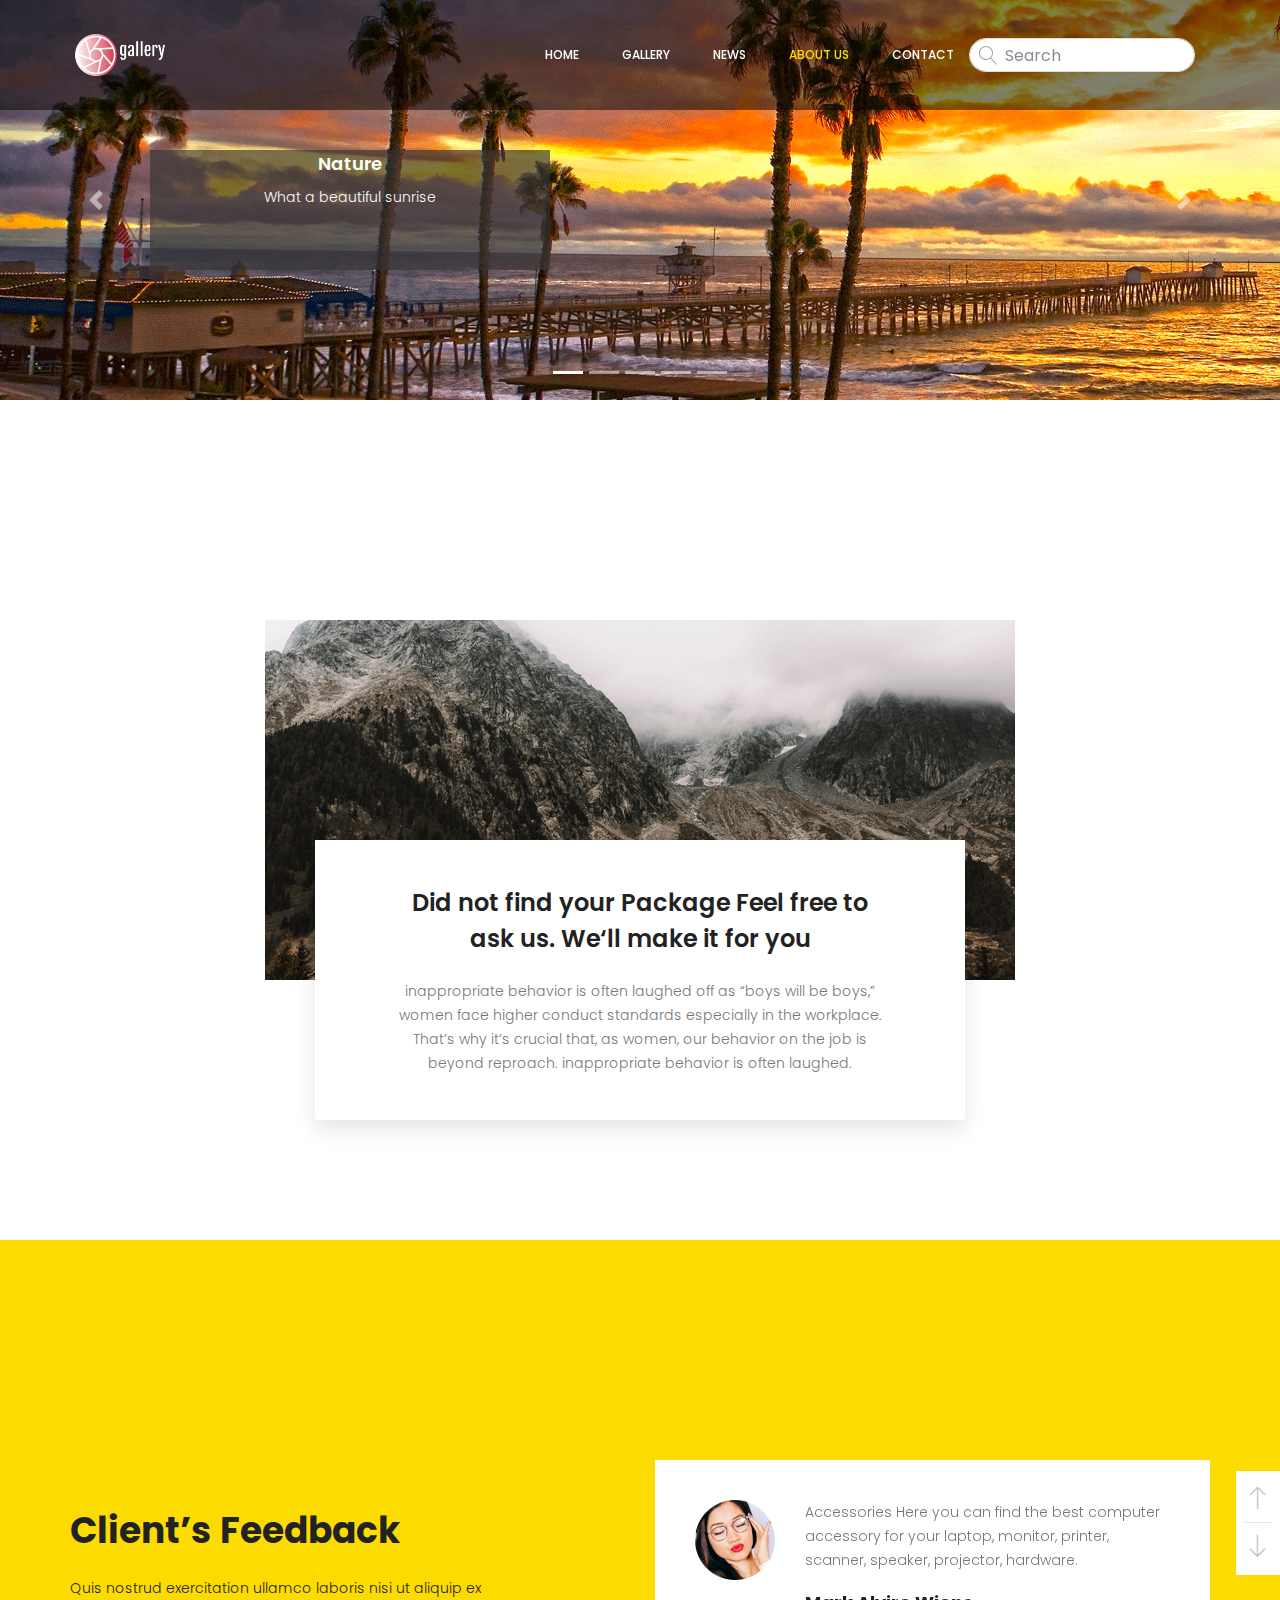
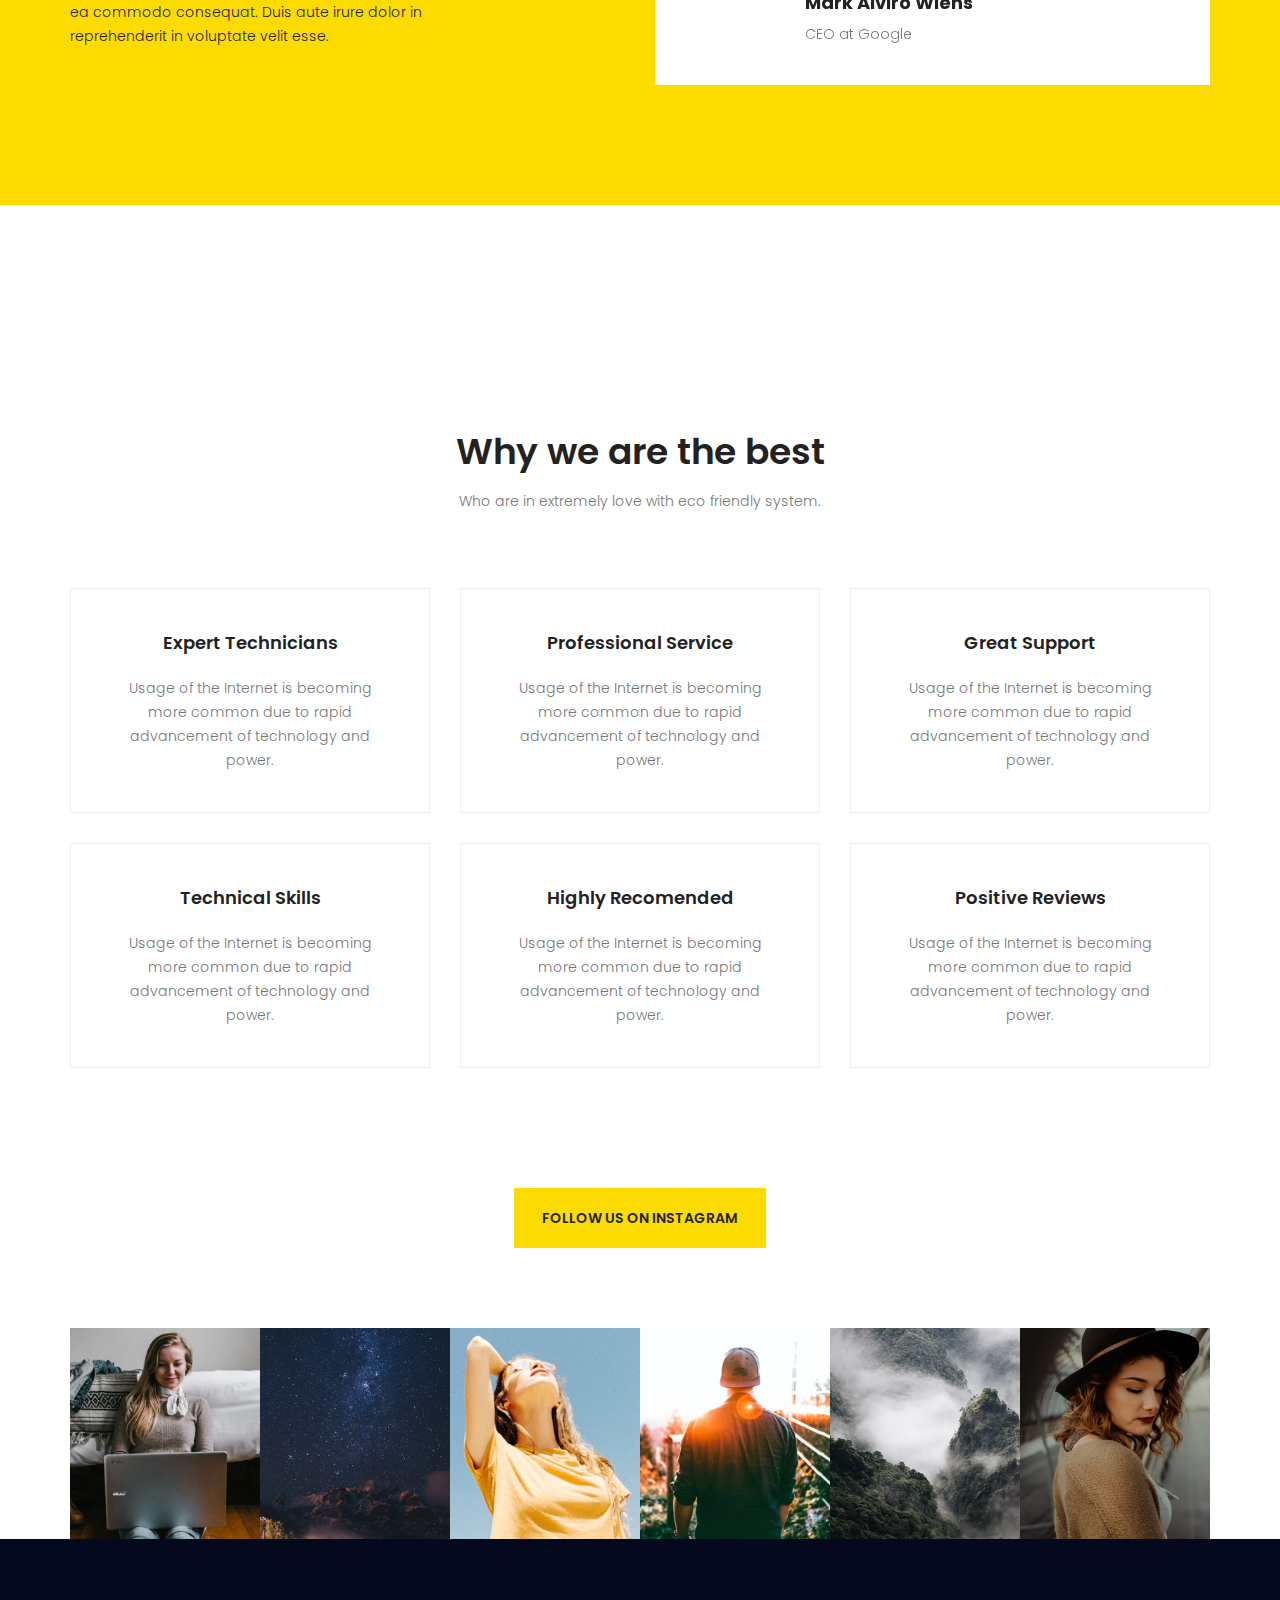
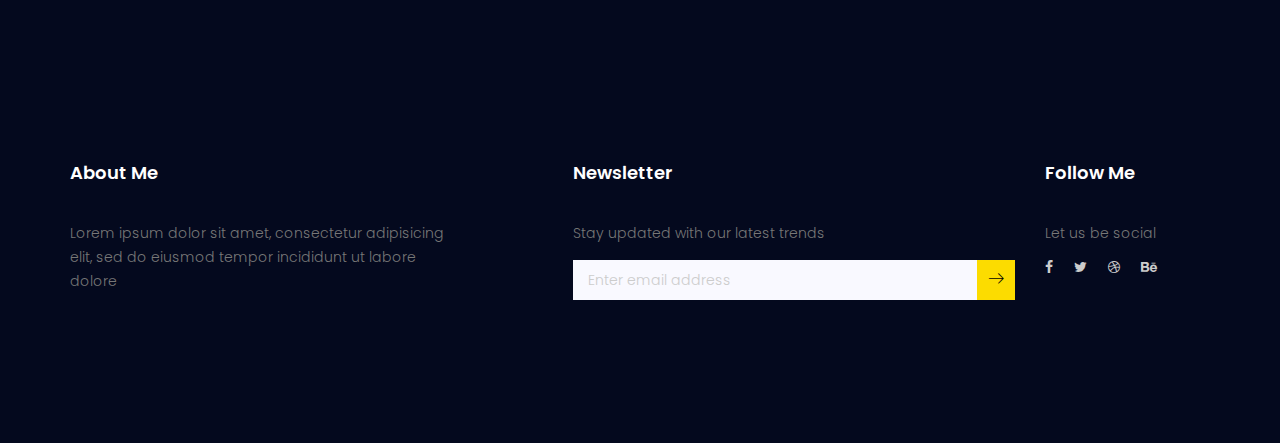
==== commit 797329b5: "second commit" ====
--- a/gallery/about-us.html
+++ b/gallery/about-us.html
@@ -54,20 +54,51 @@
         <!--================Header Menu Area =================-->
         
         <!--================Home Banner Area =================-->
-        <section class="banner_area">
-            <div class="banner_inner d-flex align-items-center">
-            	<div class="overlay bg-parallax" data-stellar-ratio="0.9" data-stellar-vertical-offset="0" data-background=""></div>
-				<div class="container">
-					<div class="banner_content text-center">
-						<h2>About Us</h2>
-						<div class="page_link">
-							<a href="#">Home</a>
-							<a href="#">About Us</a>
+		<div id="myCarousel" class="carousel slide" data-ride="carousel">
+			<!-- Carousel indicators -->
+			<ol class="carousel-indicators">
+				<li data-target="#myCarousel" data-slide-to="0" class="active"></li>
+				<li data-target="#myCarousel" data-slide-to="1"></li>
+				<li data-target="#myCarousel" data-slide-to="2"></li>
+				<li data-target="#myCarousel" data-slide-to="3"></li>
+				<li data-target="#myCarousel" data-slide-to="4"></li>
+			</ol>
+			<!-- Wrapper for carousel items -->
+			<div class="carousel-inner">
+
+
+				<div class="carousel-item active">
+					<img src="img/banner/banner1.gif" alt="First Slide">
+					<div class="blog_b_text	">
+						<div class="text-block b">
+							<h4>Nature</h4>
+							<p>What a beautiful sunrise</p>
 						</div>
 					</div>
 				</div>
-            </div>
-        </section>
+
+				<div class="carousel-item">
+					<img src="img/banner/banner2.jpeg" alt="Second Slide">
+				</div>
+				<div class="carousel-item">
+					<img src="img/banner/banner3.jpg" alt="Third Slide">
+				</div>
+				<div class="carousel-item">
+					<img src="img/banner/banner4.jpg" alt="Third Slide">
+				</div>
+				<div class="carousel-item">
+					<img src="img/banner/banner6.png" alt="Third Slide">
+				</div>
+			</div>
+			<!-- Carousel controls -->
+			<a class="carousel-control-prev" href="#myCarousel" data-slide="prev">
+				<span class="carousel-control-prev-icon"></span>
+			</a>
+			<a class="carousel-control-next" href="#myCarousel" data-slide="next">
+				<span class="carousel-control-next-icon"></span>
+			</a>
+
+		</div>
         <!--================End Home Banner Area =================-->
         
         <!--================Find View Area =================-->
--- a/gallery/css/style.css
+++ b/gallery/css/style.css
@@ -3562,4 +3562,23 @@
   font-size: 19px;
   top: 8px;
   left: 10px;
+}
+
+
+.text-block {
+  position: relative;
+  bottom: 20px;
+  right: 20px;
+  background-color: rgba(54, 53, 53, 0.66);
+  color: #ffffff;
+  padding-left: 20px;
+  padding-right: 20px;
+}
+
+div.b {
+  position: absolute;
+  left: 150px;
+  top: 150px;
+  width: 400px;
+  height: 120px;
 }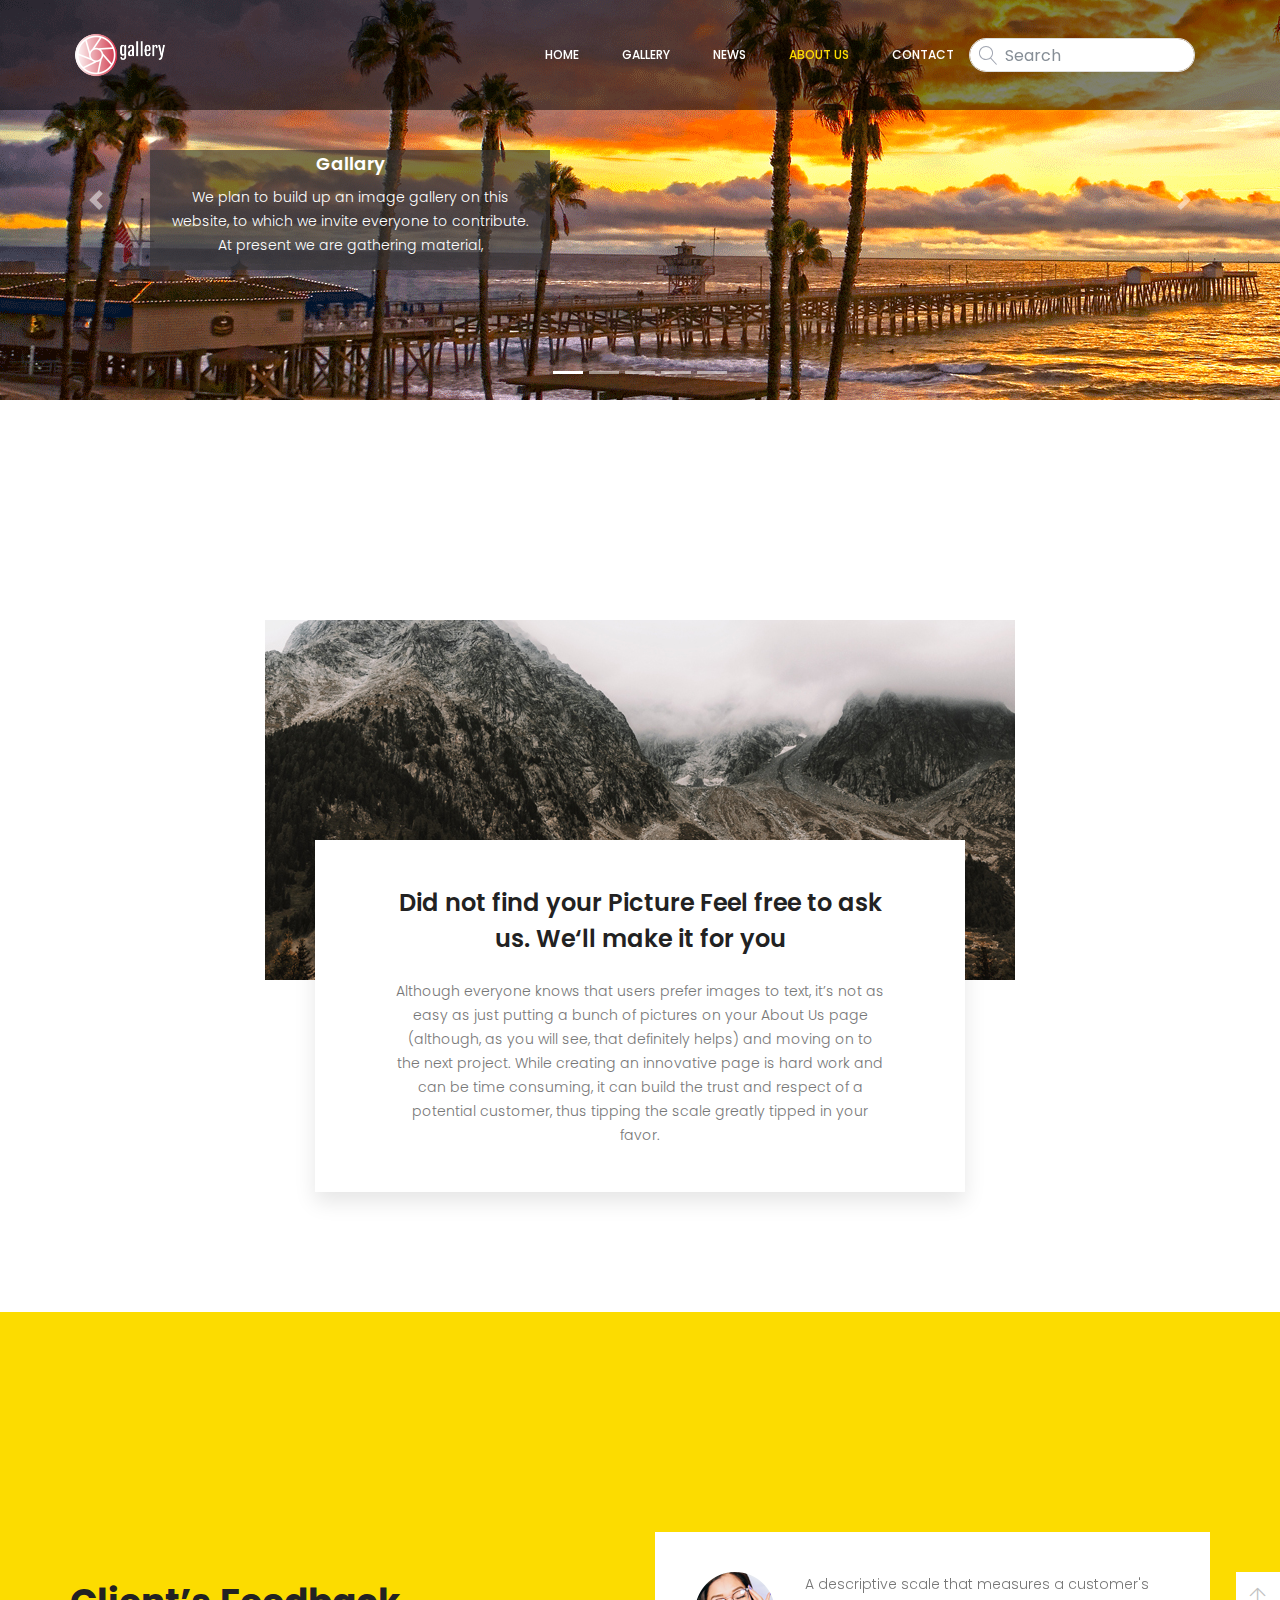
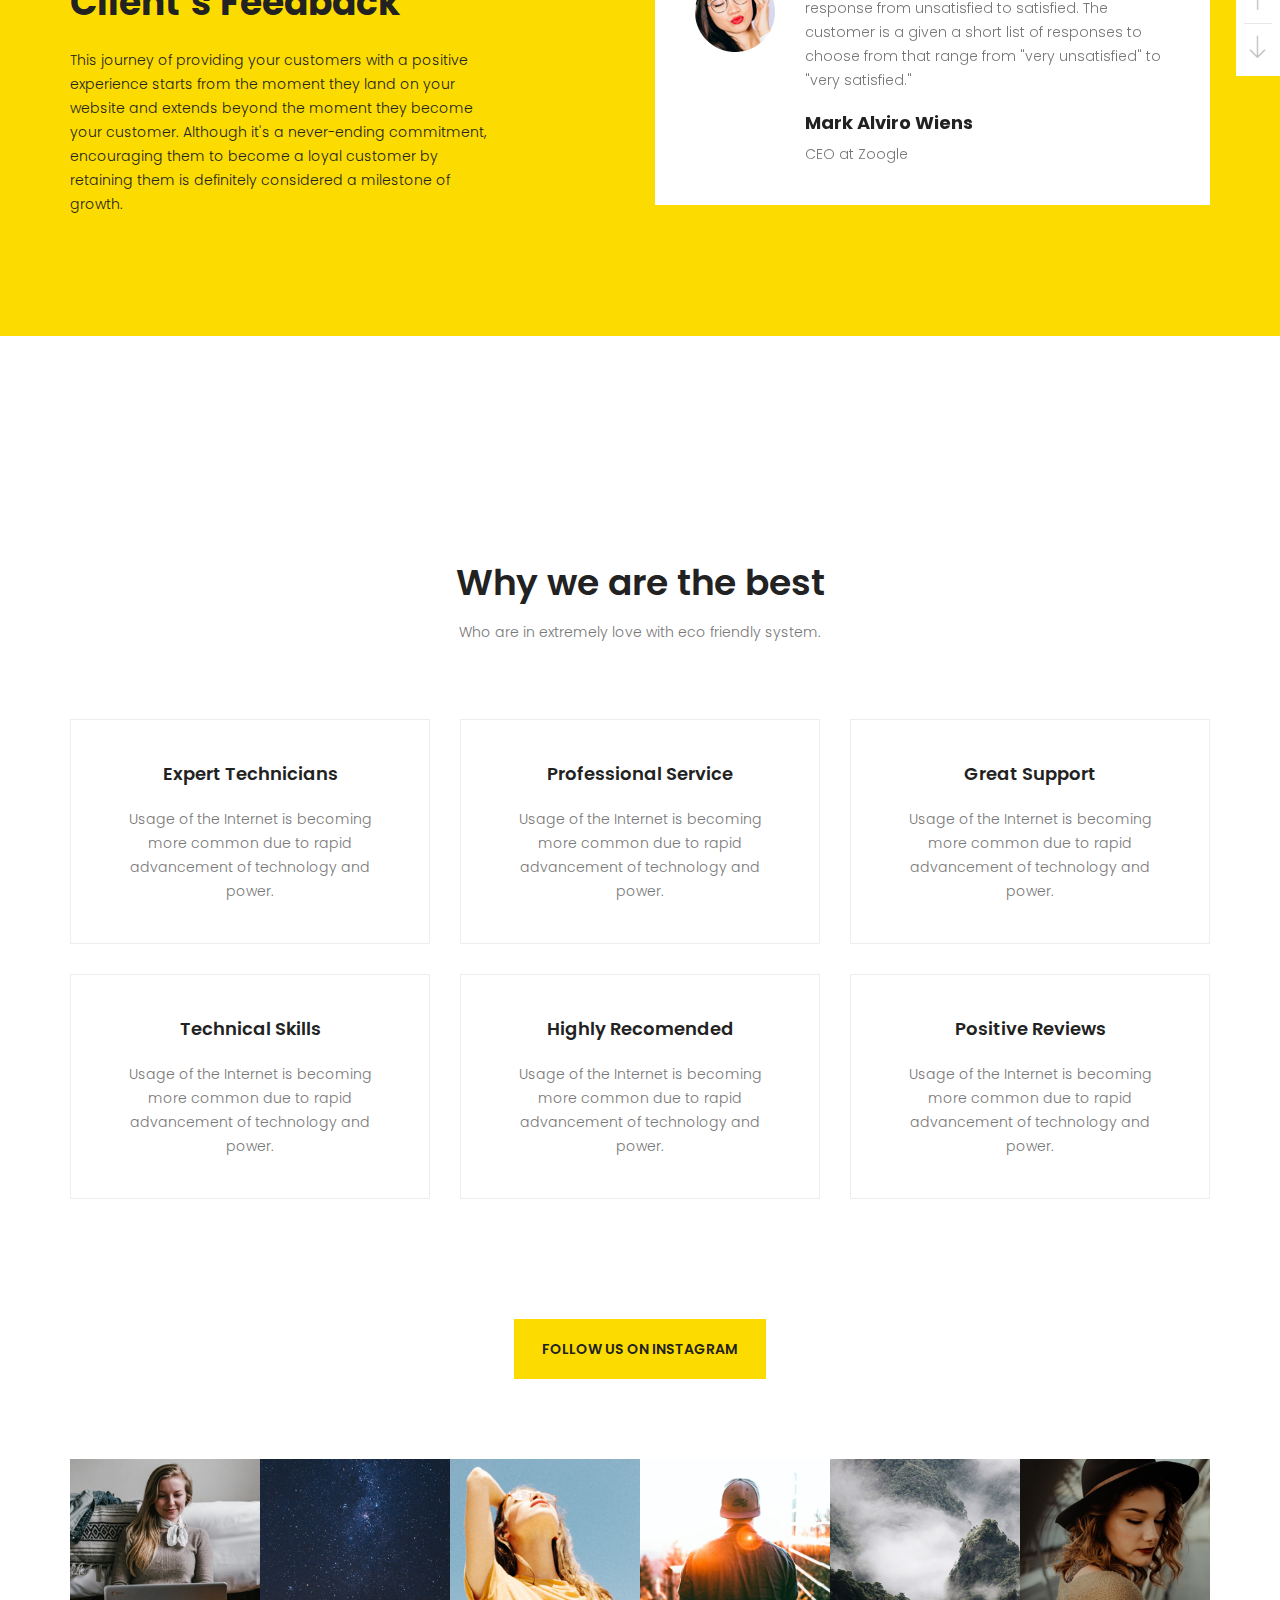
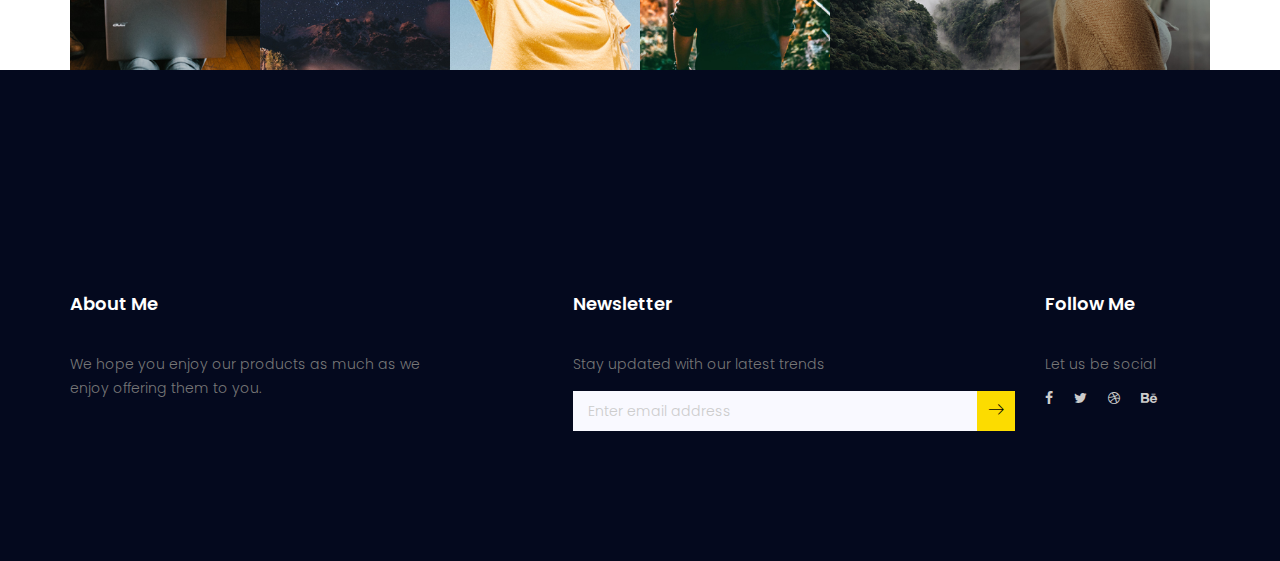
==== commit ad9b046d: "second ignore" ====
--- a/gallery/about-us.html
+++ b/gallery/about-us.html
@@ -5,7 +5,7 @@
         <meta charset="utf-8">
         <meta name="viewport" content="width=device-width, initial-scale=1, shrink-to-fit=no">
         <link rel="icon" href="img/favicon.png" type="image/png">
-        <title>Bitmap Photography Multi</title>
+        <title>Gallery Photography</title>
         <!-- Bootstrap CSS -->
         <link rel="stylesheet" href="css/bootstrap.css">
         <link rel="stylesheet" href="vendors/linericon/style.css">
@@ -65,29 +65,51 @@
 			</ol>
 			<!-- Wrapper for carousel items -->
 			<div class="carousel-inner">
-
-
 				<div class="carousel-item active">
 					<img src="img/banner/banner1.gif" alt="First Slide">
 					<div class="blog_b_text	">
 						<div class="text-block b">
-							<h4>Nature</h4>
-							<p>What a beautiful sunrise</p>
+							<h4>Gallary</h4>
+							<p>We plan to build up an image gallery on this website, to which we invite everyone to contribute.  At present we are gathering material,</p>
 						</div>
 					</div>
 				</div>
 
 				<div class="carousel-item">
 					<img src="img/banner/banner2.jpeg" alt="Second Slide">
+					<div class="blog_b_text	">
+						<div class="text-block b">
+							<h4>Gallary</h4>
+							<p>We plan to build up an image gallery on this website, to which we invite everyone to contribute.  At present we are gathering material,</p>
+						</div>
+					</div>
 				</div>
 				<div class="carousel-item">
 					<img src="img/banner/banner3.jpg" alt="Third Slide">
+					<div class="blog_b_text	">
+						<div class="text-block b">
+							<h4>Gallary</h4>
+							<p>We plan to build up an image gallery on this website, to which we invite everyone to contribute.  At present we are gathering material,</p>
+						</div>
+					</div>
 				</div>
 				<div class="carousel-item">
 					<img src="img/banner/banner4.jpg" alt="Third Slide">
+					<div class="blog_b_text	">
+						<div class="text-block b">
+							<h4>Gallary</h4>
+							<p>We plan to build up an image gallery on this website, to which we invite everyone to contribute.  At present we are gathering material,</p>
+						</div>
+					</div>
 				</div>
 				<div class="carousel-item">
 					<img src="img/banner/banner6.png" alt="Third Slide">
+					<div class="blog_b_text	">
+						<div class="text-block b">
+							<h4>Gallary</h4>
+							<p>We plan to build up an image gallery on this website, to which we invite everyone to contribute.  At present we are gathering material,</p>
+						</div>
+					</div>
 				</div>
 			</div>
 			<!-- Carousel controls -->
@@ -97,7 +119,6 @@
 			<a class="carousel-control-next" href="#myCarousel" data-slide="next">
 				<span class="carousel-control-next-icon"></span>
 			</a>
-
 		</div>
         <!--================End Home Banner Area =================-->
         
@@ -108,8 +129,8 @@
         			<img class="img-fluid" src="img/find-1.jpg" alt="">
         			<div class="find_text">
         				<div class="find_text_inner">
-        					<h4>Did not find your Package Feel free to ask us. We‘ll make it for you</h4>
-        					<p>inappropriate behavior is often laughed off as “boys will be boys,” women face higher conduct standards especially in the workplace. That’s why it’s crucial that, as women, our behavior on the job is beyond reproach. inappropriate behavior is often laughed.</p>
+        					<h4>Did not find your Picture Feel free to ask us. We‘ll make it for you</h4>
+        					<p>Although everyone knows that users prefer images to text, it’s not as easy as just putting a bunch of pictures on your About Us page (although, as you will see, that definitely helps) and moving on to the next project. While creating an innovative page is hard work and can be time consuming, it can build the trust and respect of a potential customer, thus tipping the scale greatly tipped in your favor.</p>
         				</div>
         			</div>
         		</div>
@@ -118,46 +139,46 @@
         <!--================End Find Vies Area =================-->
         
         <!--================Testimonials Area =================-->
-        <section class="testimonials_area p_120">
-        	<div class="container">
-        		<div class="row testimonials_inner">
-        			<div class="col-lg-6">
-        				<div class="c_feedback_text">
-        					<h4>Client’s Feedback</h4>
-        					<p>Quis nostrud exercitation ullamco laboris nisi ut aliquip ex ea commodo consequat. Duis aute irure dolor in reprehenderit in voluptate velit esse.</p>
-        				</div>
-        			</div>
-        			<div class="col-lg-6">
-        				<div class="t_slider owl-carousel">
-        					<div class="item">
-        						<div class="media">
-        							<div class="d-flex">
-        								<img src="img/testimonials/test-1.png" alt="">
-        							</div>
-        							<div class="media-body">
-        								<p>Accessories Here you can find the best computer accessory for your laptop, monitor, printer, scanner, speaker, projector, hardware.</p>
-        								<h4>Mark Alviro Wiens</h4>
-        								<h6>CEO at Google</h6>
-        							</div>
-        						</div>
-        					</div>
-        					<div class="item">
-        						<div class="media">
-        							<div class="d-flex">
-        								<img src="img/testimonials/test-1.png" alt="">
-        							</div>
-        							<div class="media-body">
-        								<p>Accessories Here you can find the best computer accessory for your laptop, monitor, printer, scanner, speaker, projector, hardware.</p>
-        								<h4>Mark Alviro Wiens</h4>
-        								<h6>CEO at Google</h6>
-        							</div>
-        						</div>
-        					</div>
-        				</div>
-        			</div>
-        		</div>
-        	</div>
-        </section>
+		<section class="testimonials_area p_120">
+			<div class="container">
+				<div class="row testimonials_inner">
+					<div class="col-lg-6">
+						<div class="c_feedback_text">
+							<h4>Client’s Feedback</h4>
+							<p>This journey of providing your customers with a positive experience starts from the moment they land on your website and extends beyond the moment they become your customer. Although it's a never-ending commitment, encouraging them to become a loyal customer by retaining them is definitely considered a milestone of growth.</p>
+						</div>
+					</div>
+					<div class="col-lg-6">
+						<div class="t_slider owl-carousel">
+							<div class="item">
+								<div class="media">
+									<div class="d-flex">
+										<img src="img/testimonials/test-1.png" alt="">
+									</div>
+									<div class="media-body">
+										<p>A descriptive scale that measures a customer's response from unsatisfied to satisfied. The customer is a given a short list of responses to choose from that range from "very unsatisfied" to "very satisfied."</p>
+										<h4>Mark Alviro Wiens</h4>
+										<h6>CEO at Zoogle</h6>
+									</div>
+								</div>
+							</div>
+							<div class="item">
+								<div class="media">
+									<div class="d-flex">
+										<img src="img/testimonials/user.png" alt="">
+									</div>
+									<div class="media-body">
+										<p>A picture scale that uses images to symbolize customer satisfaction. For example, you can use happy, sad, and indifferent emojis to quickly communicate customer feedback.</p>
+										<h4>Mark sukerber</h4>
+										<h6>CEO at HandBook</h6>
+									</div>
+								</div>
+							</div>
+						</div>
+					</div>
+				</div>
+			</div>
+		</section>
         <!--================End Testimonials Area =================-->
         
         <!--================Service Area =================-->
@@ -236,8 +257,7 @@
         					<div class="f_title">
         						<h3>About Me</h3>
         					</div>
-        					<p>Lorem ipsum dolor sit amet, consectetur adipisicing elit, sed do eiusmod tempor incididunt ut labore dolore </p>
-
+        					<p>We hope you enjoy our products as much as we enjoy offering them to you.</p>
         				</aside>
         			</div>
         			<div class="col-lg-5 col-sm-6">
